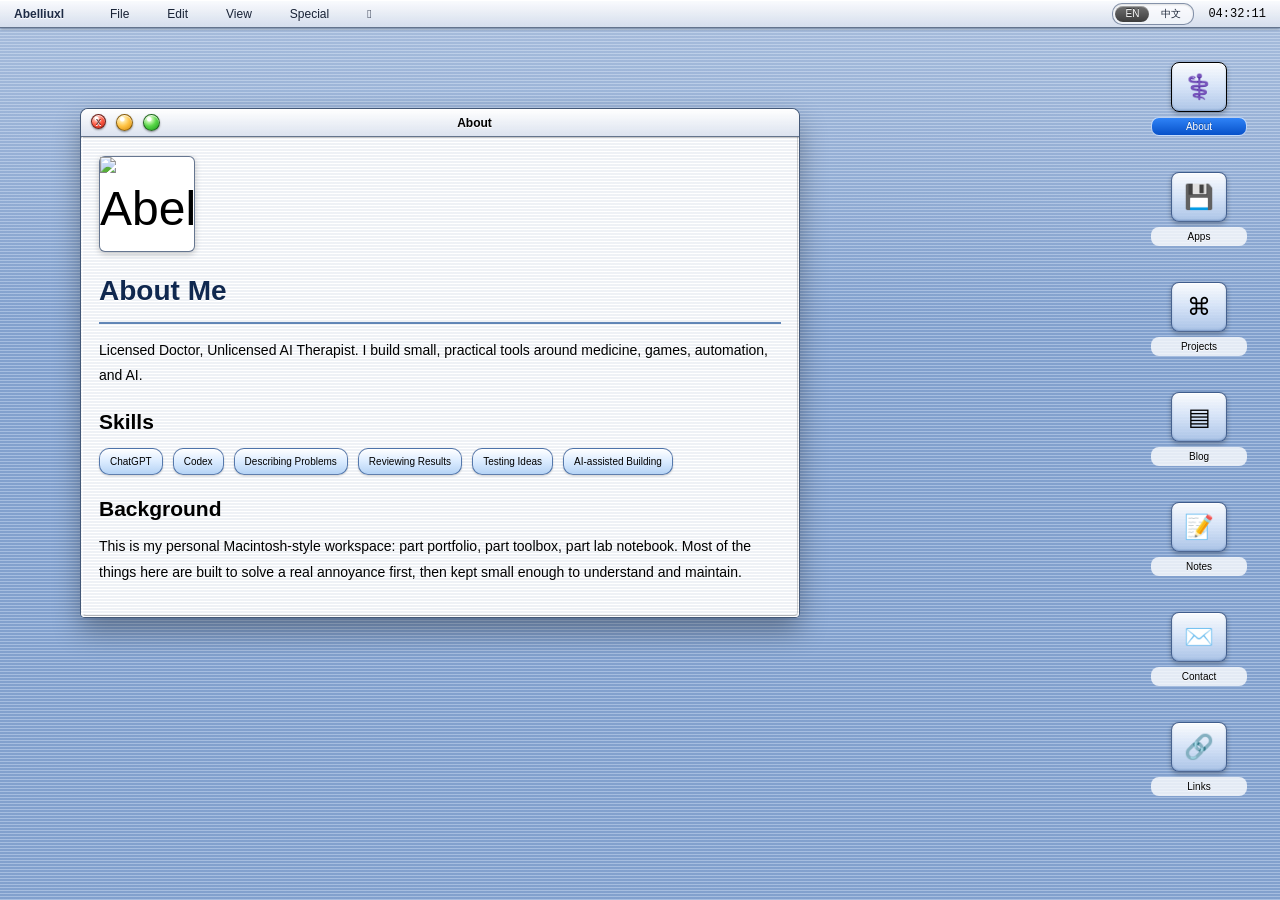
==== index.html @ 0c639200 "Scale mobile UI to ~1.2x to match desktop sizing - Add :root variable overrides in @media (max-width" ====
<!DOCTYPE html>
<html lang="en">
<head>
    <meta charset="UTF-8">
    <meta name="viewport" content="width=device-width, initial-scale=1.0">
    <title>Abelliuxl Macintosh</title>
    <link rel="icon" type="image/png" href="favicon.png">
    <link rel="apple-touch-icon" href="favicon.png">
    <style>
        /* ========================================
           1. CSS VARIABLES (Design Tokens)
           ======================================== */
        :root {
            /* Colors - Mac OS X 10.0 Cheetah Aqua */
            --color-black: #000000;
            --color-white: #ffffff;
            --color-gray-10: #f8f8f8;
            --color-gray-15: #eeeeee;
            --color-gray-25: #d9d9d9;
            --color-gray-35: #c8c8c8;
            --color-gray-50: #929292;
            --color-gray-75: #4f4f4f;
            --color-aqua-blue: #2f83f7;
            --color-aqua-blue-dark: #0751c9;
            --color-aqua-blue-light: #b9ddff;
            --color-aqua-graphite: #e9edf2;
            --color-aqua-window: #f7f7f7;
            --color-aqua-desktop: #8aa9d6;
            --color-link: #003fbd;

            /* Font Families */
            --font-family-system: "Lucida Grande", "Geneva", "Helvetica", Arial, sans-serif;
            --font-family-mono: "Monaco", "Courier New", monospace;

            /* Font Sizes */
            --font-size-xs: 9px;
            --font-size-sm: 10px;
            --font-size-md: 12px;
            --font-size-lg: 14px;
            --font-size-xl: 18px;
            --font-size-2xl: 24px;

            /* Line Heights */
            --line-height-tight: 1.2;
            --line-height-normal: 1.5;
            --line-height-relaxed: 1.8;

            /* Spacing (4px grid) */
            --spacing-0: 0px;
            --spacing-1: 4px;
            --spacing-2: 8px;
            --spacing-3: 12px;
            --spacing-4: 16px;
            --spacing-5: 20px;
            --spacing-6: 24px;
            --spacing-8: 32px;
            --spacing-10: 40px;
            --spacing-12: 48px;
            --spacing-16: 64px;

            /* Borders */
            --border-width-thick: 3px;
            --border-width-thin: 2px;
            --border-width-hairline: 1px;

            /* Shadows */
            --shadow-hard: 0 4px 12px rgba(0, 0, 0, 0.28);
            --shadow-hard-lg: 0 14px 28px rgba(0, 0, 0, 0.32);

            /* Component Sizes */
            --menubar-height: 24px;
            --window-border: 1px;
            --window-titlebar-height: 24px;
            --window-min-width: 280px;
            --window-max-width: 600px;
            --icon-size: 48px;
            --icon-label-width: 80px;
            --desktop-icon-slot-height: 82px;
            --desktop-icons-width: 128px;
            --button-border: 3px;
            --scrollbar-width: 16px;
        }

        /* ========================================
           2. RESET & BASE STYLES
           ======================================== */
        * {
            margin: 0;
            padding: 0;
            box-sizing: border-box;
        }

        html, body {
            width: 100%;
            height: 100%;
            overflow: hidden;
            font-family: var(--font-family-system);
            font-size: var(--font-size-md);
            line-height: var(--line-height-normal);
            background: var(--color-aqua-desktop);
            color: var(--color-black);
        }

        /* ========================================
           3. MENU BAR
           ======================================== */
        .menu-bar {
            position: fixed;
            top: 0;
            left: 0;
            right: 0;
            height: var(--menubar-height);
            background:
                linear-gradient(180deg, rgba(255, 255, 255, 0.96), rgba(218, 225, 238, 0.94));
            border-bottom: var(--border-width-hairline) solid rgba(42, 65, 98, 0.72);
            display: flex;
            align-items: center;
            padding: 0 var(--spacing-3);
            z-index: 1000;
            box-shadow:
                inset 0 1px 0 var(--color-white),
                0 1px 3px rgba(0, 0, 0, 0.28);
        }

        .menu-bar .logo {
            font-weight: bold;
            font-size: var(--font-size-sm);
            padding-right: var(--spacing-4);
            color: #1d2b45;
            text-shadow: 0 1px 0 var(--color-white);
        }

        .menu-bar .menu-items {
            display: flex;
            gap: var(--spacing-4);
            margin-left: var(--spacing-4);
        }

        .menu-bar .menu-item {
            font-size: var(--font-size-sm);
            cursor: pointer;
            position: relative;
            padding: 2px var(--spacing-2);
            border-radius: 10px;
            color: #182235;
        }

        .menu-bar .menu-item:hover {
            background: linear-gradient(180deg, var(--color-aqua-blue-light), var(--color-aqua-blue), var(--color-aqua-blue-dark));
            color: var(--color-white);
            text-shadow: 0 -1px 0 rgba(0, 0, 0, 0.35);
        }

        .menu-bar .menu-item:hover::after {
            content: attr(data-dropdown);
            position: absolute;
            top: 100%;
            left: 0;
            background: rgba(255, 255, 255, 0.96);
            border: var(--border-width-hairline) solid rgba(39, 72, 124, 0.85);
            padding: var(--spacing-2);
            min-width: 120px;
            box-shadow: var(--shadow-hard);
            border-radius: 0 0 8px 8px;
            z-index: 1001;
        }

        .menu-bar .clock {
            margin-left: var(--spacing-3);
            font-size: var(--font-size-sm);
            font-family: var(--font-family-mono);
        }

        .language-switcher {
            display: flex;
            align-items: center;
            gap: 2px;
            margin-left: auto;
            padding: 2px;
            border: var(--border-width-hairline) solid rgba(54, 76, 112, 0.6);
            border-radius: 10px;
            background: rgba(255, 255, 255, 0.58);
            box-shadow: inset 0 1px 2px rgba(0, 0, 0, 0.12);
        }

        .language-button {
            border: 0;
            border-radius: 8px;
            background: transparent;
            color: #182235;
            padding: 1px var(--spacing-2);
            font-family: var(--font-family-system);
            font-size: var(--font-size-xs);
            line-height: 14px;
            cursor: pointer;
        }

        .language-button.active {
            background: linear-gradient(180deg, #707070, #3d3d3d);
            color: var(--color-white);
            text-shadow: 0 -1px 0 rgba(0, 0, 0, 0.5);
            box-shadow: inset 0 1px 0 rgba(255, 255, 255, 0.35);
        }

        .mobile-language-button {
            display: none;
            width: 26px;
            height: 24px;
            margin-left: auto;
            border: var(--border-width-hairline) solid rgba(54, 76, 112, 0.6);
            border-radius: 11px;
            background: rgba(255, 255, 255, 0.72);
            color: #182235;
            font-family: var(--font-family-system);
            font-size: var(--font-size-lg);
            font-weight: bold;
            line-height: 19px;
            cursor: pointer;
            box-shadow:
                inset 0 1px 1px rgba(255, 255, 255, 0.88),
                0 1px 2px rgba(0, 0, 0, 0.18);
        }

        /* ========================================
           4. DESKTOP AREA
           ======================================== */
        .desktop {
            position: absolute;
            top: var(--menubar-height);
            left: 0;
            right: 0;
            bottom: 0;
            background:
                linear-gradient(180deg, rgba(255, 255, 255, 0.28), rgba(255, 255, 255, 0) 34%),
                var(--color-aqua-desktop);
            background-image:
                linear-gradient(180deg, rgba(255, 255, 255, 0.28), rgba(255, 255, 255, 0) 34%),
                repeating-linear-gradient(
                    0deg,
                    rgba(255,255,255,0.24),
                    rgba(255,255,255,0.24) 1px,
                    rgba(94, 122, 166, 0.18) 1px,
                    rgba(94, 122, 166, 0.18) 3px
                );
        }

        /* ========================================
           5. DESKTOP ICONS
           ======================================== */
        .desktop-icons {
            display: flex;
            flex-flow: column wrap-reverse;
            align-content: flex-start;
            justify-content: flex-start;
            gap: var(--spacing-3);
            padding: var(--spacing-5);
            position: absolute;
            inset: 0 0 0 50%;
            pointer-events: none;
        }

        .desktop-icon {
            display: flex;
            flex-direction: column;
            align-items: center;
            justify-content: flex-start;
            gap: var(--spacing-1);
            cursor: pointer;
            padding: var(--spacing-2);
            width: calc(var(--icon-label-width) + (var(--spacing-2) * 2));
            height: var(--desktop-icon-slot-height);
            flex: 0 0 var(--desktop-icon-slot-height);
            border: var(--border-width-hairline) solid transparent;
            border-radius: 8px;
            transition: background 0ms;
            pointer-events: auto;
        }

        .desktop-icon:hover {
            border-color: rgba(255, 255, 255, 0.72);
            background: rgba(255, 255, 255, 0.24);
        }

        .desktop-icon.selected {
            color: var(--color-white);
        }

        .desktop-icon .icon-img {
            width: var(--icon-size);
            height: var(--icon-size);
            border: var(--border-width-hairline) solid rgba(37, 67, 118, 0.8);
            background:
                linear-gradient(180deg, rgba(255,255,255,0.95), rgba(220,232,250,0.92) 48%, rgba(174,198,232,0.9));
            color: var(--color-black);
            display: flex;
            align-items: center;
            justify-content: center;
            font-size: 24px;
            image-rendering: pixelated;
            filter: none;
            border-radius: 8px;
            box-shadow:
                inset 0 1px 1px var(--color-white),
                inset 0 -1px 2px rgba(21, 65, 128, 0.35),
                0 2px 5px rgba(0, 0, 0, 0.28);
        }

        .desktop-icon.selected .icon-img {
            border-color: var(--color-black);
        }

        .desktop-icon .icon-label {
            font-size: var(--font-size-xs);
            text-align: center;
            width: var(--icon-label-width);
            overflow-wrap: anywhere;
            padding: 1px var(--spacing-1);
            color: var(--color-black);
            background: rgba(255, 255, 255, 0.78);
            border: var(--border-width-hairline) solid transparent;
            border-radius: 8px;
            text-shadow: 0 1px 0 rgba(255, 255, 255, 0.8);
        }

        .desktop-icon.selected .icon-label {
            color: var(--color-white);
            background: linear-gradient(180deg, var(--color-aqua-blue), var(--color-aqua-blue-dark));
            border-color: rgba(255, 255, 255, 0.72);
            text-shadow: 0 -1px 0 rgba(0, 0, 0, 0.32);
        }

        /* ========================================
           6. WINDOW
           ======================================== */
        .window {
            position: absolute;
            width: min(
                var(--window-max-width),
                calc(100vw - var(--desktop-icons-width) - (var(--spacing-6) * 2))
            );
            min-width: min(var(--window-min-width), calc(100vw - (var(--spacing-4) * 2)));
            max-width: var(--window-max-width);
            max-height: calc(100% - (var(--spacing-4) * 2));
            background: var(--color-aqua-window);
            border: var(--window-border) solid rgba(43, 66, 102, 0.88);
            box-shadow: var(--shadow-hard-lg);
            display: none;
            flex-direction: column;
            z-index: 100;
            padding: 0;
            border-radius: 8px 8px 5px 5px;
            overflow: hidden;
        }

        .window::before {
            content: '';
            position: absolute;
            inset: 1px;
            pointer-events: none;
            border-radius: 7px 7px 4px 4px;
            border-top: var(--border-width-hairline) solid rgba(255, 255, 255, 0.92);
            border-left: var(--border-width-hairline) solid rgba(255, 255, 255, 0.72);
            border-right: var(--border-width-hairline) solid rgba(0, 0, 0, 0.18);
            border-bottom: var(--border-width-hairline) solid rgba(0, 0, 0, 0.26);
        }

        .window.active {
            z-index: 200;
        }

        .window.open {
            display: flex;
            animation: windowOpen 200ms ease-out;
        }

        @keyframes windowOpen {
            from {
                opacity: 0;
                transform: scale(0.8);
            }
            to {
                opacity: 1;
                transform: scale(1);
            }
        }

        .article-launcher {
            position: fixed;
            top: 50%;
            left: 50%;
            width: min(360px, calc(100vw - 32px));
            background: var(--color-aqua-window);
            border: var(--window-border) solid rgba(43, 66, 102, 0.88);
            box-shadow: var(--shadow-hard-lg);
            border-radius: 8px 8px 5px 5px;
            overflow: hidden;
            z-index: 1000;
            opacity: 0;
            pointer-events: none;
            transform: translate(-50%, -46%) scale(0.92);
            transition: opacity 120ms ease-out, transform 180ms ease-out;
        }

        .article-launcher.active {
            opacity: 1;
            transform: translate(-50%, -50%) scale(1);
            pointer-events: auto;
        }

        .article-launcher .window-titlebar {
            cursor: default;
        }

        .article-launcher-body {
            padding: var(--spacing-4);
        }

        .article-launcher-title {
            font-size: var(--font-size-md);
            font-weight: bold;
            margin-bottom: var(--spacing-2);
        }

        .article-launcher-status {
            font-family: var(--font-family-mono);
            font-size: var(--font-size-xs);
            margin-bottom: var(--spacing-3);
        }

        .article-progress {
            height: 18px;
            border: var(--border-width-hairline) solid rgba(45, 74, 119, 0.75);
            border-radius: 9px;
            background:
                linear-gradient(180deg, #ffffff, #dce7f6);
            overflow: hidden;
        }

        .article-progress-fill {
            width: 0%;
            height: 100%;
            background:
                linear-gradient(180deg, #c8ecff 0%, #59a7ff 48%, #0a62d0 52%, #4aa0ff 100%);
            transition: width 760ms steps(18, end);
        }

        .article-launcher.active .article-progress-fill {
            width: 100%;
        }

        .window-titlebar {
            height: var(--window-titlebar-height);
            background:
                linear-gradient(180deg, rgba(255, 255, 255, 0.96), rgba(218, 225, 238, 0.94));
            color: var(--color-black);
            display: flex;
            align-items: center;
            justify-content: space-between;
            padding: 0 var(--spacing-2);
            cursor: move;
            user-select: none;
            border-bottom: var(--border-width-hairline) solid rgba(42, 65, 98, 0.72);
            position: relative;
            text-shadow: 0 1px 0 var(--color-white);
        }

        /* Ensure cursor consistency during drag */
        body.dragging {
            cursor: move !important;
        }

        body.dragging * {
            cursor: move !important;
        }

        .window-titlebar.inactive {
            background:
                linear-gradient(180deg, #f7f7f7, #d5d9df 48%, #b7bdc7 52%, #e2e5ea),
                repeating-linear-gradient(
                    0deg,
                    rgba(255,255,255,0.35),
                    rgba(255,255,255,0.35) 1px,
                    rgba(0,0,0,0.05) 1px,
                    rgba(0,0,0,0.05) 3px
                );
            color: var(--color-gray-75);
            text-shadow: 0 1px 0 var(--color-white);
        }

        .window-titlebar .title {
            font-size: var(--font-size-sm);
            font-weight: bold;
            flex: 1;
            text-align: center;
            background: transparent;
            border: 0;
            line-height: var(--window-titlebar-height);
            margin: 0 var(--spacing-2);
            padding: 0 var(--spacing-2);
        }

        .window-titlebar .controls {
            display: flex;
            gap: var(--spacing-2);
        }

        .window-close-btn {
            width: 13px;
            height: 13px;
            border: var(--border-width-hairline) solid rgba(102, 31, 27, 0.95);
            background:
                radial-gradient(circle at 35% 28%, #ffffff 0 12%, #ffad9f 20%, #ff5a43 48%, #bb1e12 100%);
            cursor: pointer;
            position: relative;
            border-radius: 50%;
            order: 0;
            box-shadow:
                inset 0 1px 1px rgba(255,255,255,0.85),
                0 1px 2px rgba(0,0,0,0.42);
        }

        .window-close-btn::after {
            content: 'x';
            position: absolute;
            top: 50%;
            left: 50%;
            transform: translate(-50%, -50%);
            width: auto;
            height: auto;
            border: 0;
            background: transparent;
            color: rgba(78, 15, 12, 0.72);
            font-family: Arial, sans-serif;
            font-size: 9px;
            line-height: 1;
            font-weight: bold;
        }

        .window-close-btn:hover {
            filter: brightness(1.08);
        }

        .window-titlebar .controls:first-child::before,
        .window-titlebar .controls:first-child::after {
            content: '';
            width: 13px;
            height: 13px;
            border-radius: 50%;
            box-shadow:
                inset 0 1px 1px rgba(255,255,255,0.85),
                0 1px 2px rgba(0,0,0,0.42);
        }

        .window-titlebar .controls:first-child::before {
            border: var(--border-width-hairline) solid rgba(123, 82, 6, 0.88);
            background:
                radial-gradient(circle at 35% 28%, #ffffff 0 12%, #ffe8a1 20%, #ffc446 48%, #d18505 100%);
            order: 1;
        }

        .window-titlebar .controls:first-child::after {
            border: var(--border-width-hairline) solid rgba(29, 92, 27, 0.88);
            background:
                radial-gradient(circle at 35% 28%, #ffffff 0 12%, #bff5aa 20%, #59d748 48%, #159616 100%);
            order: 2;
        }

        .window-content {
            padding: var(--spacing-4);
            overflow-y: auto;
            overflow-x: hidden;
            min-width: 0;
            max-height: calc(100vh - var(--menubar-height) - var(--window-titlebar-height) - 120px);
            background-color: var(--color-white);
            background-image:
                repeating-linear-gradient(
                    0deg,
                    rgba(255,255,255,0.92),
                    rgba(255,255,255,0.92) 1px,
                    rgba(232, 236, 242, 0.72) 1px,
                    rgba(232, 236, 242, 0.72) 3px
                );
            border-top: var(--border-width-hairline) solid rgba(0, 0, 0, 0.22);
        }

        /* Custom Scrollbar */
        .window-content::-webkit-scrollbar {
            width: var(--scrollbar-width);
            background: linear-gradient(90deg, #e7edf6, #f9fbff);
            border-left: var(--border-width-hairline) solid rgba(55, 82, 126, 0.45);
        }

        .window-content::-webkit-scrollbar-thumb {
            background:
                linear-gradient(90deg, #d7efff, #58a6ff 48%, #0b64d8 52%, #7cbdff);
            border: var(--border-width-hairline) solid rgba(19, 69, 143, 0.85);
            border-radius: 8px;
            box-shadow:
                inset 0 1px 1px rgba(255,255,255,0.86),
                inset 0 -1px 1px rgba(0,0,0,0.22);
        }

        .window-content::-webkit-scrollbar-thumb:hover {
            background: linear-gradient(90deg, #f7fbff, #ffffff);
        }

        /* ========================================
           7. CONTENT STYLES
           ======================================== */
        .content h1 {
            font-size: var(--font-size-2xl);
            margin-bottom: var(--spacing-3);
            border-bottom: var(--border-width-thin) solid rgba(41, 91, 157, 0.72);
            padding-bottom: var(--spacing-2);
            color: #10284f;
            text-shadow: 0 1px 0 var(--color-white);
        }

        .content h2 {
            font-size: var(--font-size-xl);
            margin: var(--spacing-4) 0 var(--spacing-2);
        }

        .content h3 {
            font-size: var(--font-size-lg);
            margin: var(--spacing-3) 0 var(--spacing-2);
        }

        .content p {
            margin-bottom: var(--spacing-3);
            line-height: var(--line-height-relaxed);
            overflow-wrap: anywhere;
        }

        .content ul, .content ol {
            margin-left: var(--spacing-6);
            margin-bottom: var(--spacing-3);
        }

        .content li {
            margin-bottom: var(--spacing-2);
        }

        .content a {
            color: var(--color-link);
            text-decoration: underline;
        }

        .content a:hover {
            background: var(--color-aqua-blue-dark);
            color: var(--color-white);
        }

        .content .avatar {
            width: 96px;
            height: 96px;
            border: var(--border-width-hairline) solid rgba(43, 66, 102, 0.72);
            background: var(--color-white);
            display: flex;
            align-items: center;
            justify-content: center;
            font-size: 48px;
            margin-bottom: var(--spacing-4);
            filter: none;
            border-radius: 6px;
            box-shadow:
                inset 0 1px 1px var(--color-white),
                0 2px 6px rgba(0, 0, 0, 0.22);
        }

        .content .avatar img {
            width: 100%;
            height: 100%;
            display: block;
            object-fit: cover;
        }

        .content .skill-tag {
            display: inline-block;
            border: var(--border-width-hairline) solid rgba(36, 78, 142, 0.72);
            padding: var(--spacing-1) var(--spacing-2);
            margin: var(--spacing-1);
            font-size: var(--font-size-xs);
            background:
                linear-gradient(180deg, #ffffff, #dcecff 48%, #b5d3f5);
            border-radius: 10px;
            box-shadow:
                inset 0 1px 1px var(--color-white),
                0 1px 2px rgba(0, 0, 0, 0.18);
        }

        .content .skill-list {
            display: flex;
            flex-wrap: wrap;
            gap: var(--spacing-2);
        }

        .content .skill-list .skill-tag {
            margin: 0;
        }

        .content .project-item,
        .content .writing-item,
        .content .blog-item,
        .content .note-item,
        .content .link-item {
            border: var(--border-width-hairline) solid rgba(65, 91, 130, 0.34);
            padding: var(--spacing-3);
            margin-bottom: var(--spacing-3);
            background: rgba(255, 255, 255, 0.72);
            border-radius: 8px;
            box-shadow:
                inset 0 1px 0 var(--color-white),
                0 1px 3px rgba(0, 0, 0, 0.12);
        }

        .content .project-item h3,
        .content .writing-item h3,
        .content .blog-item h3,
        .content .note-item h3 {
            margin-top: 0;
        }

        .content .project-title {
            display: inline-flex;
            align-items: center;
            gap: var(--spacing-2);
            max-width: 100%;
            min-width: 0;
        }

        .content .project-title > span:last-child {
            min-width: 0;
            overflow-wrap: anywhere;
        }

        .content .project-icon {
            width: 38px;
            height: 38px;
            flex: 0 0 38px;
            display: inline-flex;
            align-items: center;
            justify-content: center;
            overflow: hidden;
            border: var(--border-width-hairline) solid rgba(65, 91, 130, 0.34);
            border-radius: 7px;
            background: rgba(255, 255, 255, 0.88);
            box-shadow:
                inset 0 1px 0 var(--color-white),
                0 1px 2px rgba(0, 0, 0, 0.14);
        }

        .content .project-icon-image {
            width: 100%;
            height: 100%;
            display: block;
            object-fit: contain;
        }

        .content .project-icon-fallback {
            font-size: var(--font-size-lg);
            line-height: 1;
        }

        .content .blog-tags {
            display: flex;
            flex-wrap: wrap;
            gap: var(--spacing-1);
            margin: var(--spacing-2) 0;
        }

        .content .blog-tag {
            border: var(--border-width-hairline) solid rgba(36, 78, 142, 0.72);
            padding: 0 var(--spacing-1);
            font-family: var(--font-family-mono);
            font-size: var(--font-size-xs);
            background: #e7f1ff;
            border-radius: 7px;
        }

        .content .item-title-link {
            color: inherit;
            text-decoration: none;
        }

        .content .item-title-link:hover {
            background: transparent;
            color: var(--color-link);
            text-decoration: underline;
        }

        .content .x-actions {
            display: flex;
            flex-wrap: wrap;
            gap: var(--spacing-2);
            margin-top: var(--spacing-3);
        }

        .content .x-action {
            display: inline-block;
            border: var(--border-width-hairline) solid rgba(0, 66, 155, 0.88);
            background:
                linear-gradient(180deg, #ffffff 0%, #cdeaff 18%, #61afff 48%, #0a63d7 52%, #5eb0ff 100%);
            color: var(--color-white);
            padding: var(--spacing-1) var(--spacing-3);
            border-radius: 14px;
            font-family: var(--font-family-system);
            font-size: var(--font-size-xs);
            text-decoration: none;
            text-shadow: 0 -1px 0 rgba(0, 0, 0, 0.34);
            box-shadow:
                inset 0 1px 1px rgba(255,255,255,0.88),
                0 1px 3px rgba(0,0,0,0.24);
        }

        .content .x-action:hover {
            filter: brightness(1.08);
            color: var(--color-white);
            background:
                linear-gradient(180deg, #ffffff 0%, #cdeaff 18%, #61afff 48%, #0a63d7 52%, #5eb0ff 100%);
        }

        .content .note-meta {
            display: flex;
            flex-wrap: wrap;
            gap: var(--spacing-2);
            align-items: center;
            margin-bottom: var(--spacing-2);
            font-size: var(--font-size-xs);
            color: var(--color-gray-75);
        }

        .content .note-author {
            color: #10284f;
            font-weight: bold;
        }

        .content .note-text {
            white-space: pre-wrap;
        }

        .content .note-count {
            margin-left: auto;
            font-family: var(--font-family-mono);
            font-size: var(--font-size-xs);
            color: var(--color-gray-75);
        }

        .content .date {
            font-size: var(--font-size-xs);
            font-family: var(--font-family-mono);
            color: var(--color-gray-75);
        }

        .content .contact-item {
            display: flex;
            align-items: center;
            gap: var(--spacing-2);
            margin-bottom: var(--spacing-3);
            padding: var(--spacing-2);
            border: var(--border-width-hairline) solid rgba(65, 91, 130, 0.34);
            background: rgba(255, 255, 255, 0.72);
            filter: none;
            border-radius: 8px;
        }

        .content .contact-item a {
            min-width: 0;
            overflow-wrap: anywhere;
        }

        .content .contact-item:hover {
            background: rgba(230, 242, 255, 0.82);
        }

        .content input,
        .content textarea {
            width: 100%;
            border: var(--border-width-hairline) solid rgba(54, 76, 112, 0.72);
            padding: var(--spacing-2);
            font-family: var(--font-family-system);
            font-size: var(--font-size-md);
            margin-bottom: var(--spacing-2);
            background: var(--color-white);
            box-shadow:
                inset 0 1px 3px rgba(0, 0, 0, 0.22),
                0 1px 0 var(--color-white);
            border-radius: 5px;
        }

        .content input:focus,
        .content textarea:focus {
            outline: none;
            background: #eaf4ff;
            color: var(--color-black);
            border-color: var(--color-aqua-blue-dark);
        }

        /* ========================================
           8. BUTTON
           ======================================== */
        .btn {
            display: inline-block;
            border: var(--border-width-hairline) solid rgba(0, 66, 155, 0.88);
            background:
                linear-gradient(180deg, #ffffff 0%, #cdeaff 18%, #61afff 48%, #0a63d7 52%, #5eb0ff 100%);
            color: var(--color-white);
            padding: var(--spacing-2) var(--spacing-4);
            font-size: var(--font-size-md);
            font-family: var(--font-family-system);
            cursor: pointer;
            text-align: center;
            transition: all 0ms;
            border-radius: 14px;
            text-shadow: 0 -1px 0 rgba(0, 0, 0, 0.34);
            box-shadow:
                inset 0 1px 1px rgba(255,255,255,0.88),
                inset 0 -1px 1px rgba(0,0,0,0.22),
                0 1px 3px rgba(0,0,0,0.28);
        }

        .btn:hover {
            filter: brightness(1.08);
            color: var(--color-white);
        }

        .btn:active {
            background: linear-gradient(180deg, #0a63d7, #58a8ff);
            color: var(--color-white);
            transform: translate(1px, 1px);
            box-shadow: none;
        }

        /* ========================================
           9. MOBILE NAVIGATION
           ======================================== */
        .mobile-nav {
            display: none;
            position: fixed;
            bottom: 0;
            left: 0;
            right: 0;
            background:
                linear-gradient(180deg, rgba(255,255,255,0.92), rgba(205, 217, 232, 0.96));
            border-top: var(--border-width-hairline) solid rgba(43, 66, 102, 0.72);
            z-index: 999;
            box-shadow: inset 0 1px 0 var(--color-white);
        }

        .mobile-nav .nav-items {
            display: flex;
            overflow-x: auto;
            scrollbar-width: none;
        }

        .mobile-nav .nav-items::-webkit-scrollbar {
            display: none;
        }

        .mobile-nav .nav-item {
            flex: 0 0 auto;
            padding: var(--spacing-2) var(--spacing-3);
            border-right: var(--border-width-hairline) solid rgba(43, 66, 102, 0.35);
            cursor: pointer;
            font-size: var(--font-size-xs);
            text-align: center;
            min-width: 72px;
        }

        .mobile-nav .nav-item.active {
            background: linear-gradient(180deg, var(--color-aqua-blue-light), var(--color-aqua-blue), var(--color-aqua-blue-dark));
            color: var(--color-white);
            text-shadow: 0 -1px 0 rgba(0, 0, 0, 0.34);
        }

        .mobile-nav .nav-item:hover {
            background: rgba(255, 255, 255, 0.65);
        }

        .mobile-nav .nav-item.active:hover {
            background: linear-gradient(180deg, var(--color-aqua-blue), var(--color-aqua-blue-dark));
        }

        /* ========================================
           10. MOBILE CONTENT AREA
           ======================================== */
        .mobile-content {
            display: none;
            position: absolute;
            top: var(--menubar-height);
            left: 0;
            right: 0;
            bottom: 58px;
            overflow-y: auto;
            padding: var(--spacing-4);
            background: var(--color-aqua-desktop);
            background-image:
                linear-gradient(180deg, rgba(255,255,255,0.28), rgba(255,255,255,0) 34%),
                repeating-linear-gradient(
                    0deg,
                    rgba(255,255,255,0.24),
                    rgba(255,255,255,0.24) 1px,
                    rgba(94, 122, 166, 0.18) 1px,
                    rgba(94, 122, 166, 0.18) 3px
                );
        }

        .mobile-content section {
            display: none;
        }

        .mobile-content section.active {
            display: block;
            animation: fadeIn 150ms ease-in-out;
        }

        @keyframes fadeIn {
            from { opacity: 0; }
            to { opacity: 1; }
        }

        /* ========================================
           11. RESPONSIVE DESIGN
           ======================================== */

        /* Mobile First Styles */
        @media (max-width: 767px) {
            :root {
                --font-size-xs: 11px;
                --font-size-sm: 12px;
                --font-size-md: 14px;
                --font-size-lg: 17px;
                --font-size-xl: 22px;
                --font-size-2xl: 29px;

                --spacing-1: 5px;
                --spacing-2: 10px;
                --spacing-3: 14px;
                --spacing-4: 19px;
                --spacing-5: 24px;
                --spacing-6: 29px;
                --spacing-8: 38px;
                --spacing-10: 48px;
                --spacing-12: 58px;
                --spacing-16: 77px;

                --menubar-height: 29px;
                --window-titlebar-height: 29px;
                --window-min-width: 336px;
                --window-max-width: 720px;
                --icon-size: 58px;
                --icon-label-width: 96px;
                --desktop-icon-slot-height: 98px;
                --desktop-icons-width: 154px;
                --scrollbar-width: 19px;
            }

            .desktop-icons {
                display: none;
            }

            .window {
                display: none !important;
            }

            .mobile-nav {
                display: block;
            }

            .mobile-content {
                display: block;
                overflow-x: hidden;
            }

            .menu-bar .logo {
                font-size: var(--font-size-xs);
            }

            .menu-bar .menu-items {
                display: none;
            }

            .language-switcher {
                display: none;
            }

            .mobile-language-button {
                display: block;
            }

            .mobile-content .content,
            .mobile-content .content p {
                min-width: 0;
                max-width: 100%;
                overflow-wrap: anywhere;
            }
        }

        /* Desktop Styles */
        @media (min-width: 768px) {
            :root {
                --font-size-xs: 10px;
                --font-size-sm: 12px;
                --font-size-md: 14px;
                --font-size-lg: 16px;
                --font-size-xl: 21px;
                --font-size-2xl: 28px;

                --spacing-1: 5px;
                --spacing-2: 10px;
                --spacing-3: 14px;
                --spacing-4: 18px;
                --spacing-5: 23px;
                --spacing-6: 28px;
                --spacing-8: 36px;
                --spacing-10: 46px;
                --spacing-12: 55px;
                --spacing-16: 74px;

                --menubar-height: 28px;
                --window-titlebar-height: 28px;
                --window-min-width: 340px;
                --window-max-width: 720px;
                --icon-size: 56px;
                --icon-label-width: 96px;
                --desktop-icon-slot-height: 96px;
                --desktop-icons-width: 148px;
                --scrollbar-width: 18px;
            }

            .mobile-nav {
                display: none;
            }

            .mobile-content {
                display: none;
            }

            .desktop-icons {
                display: flex;
            }

            .window {
                display: none;
            }

            .window.open {
                display: flex;
            }

            .window-close-btn,
            .window-titlebar .controls:first-child::before,
            .window-titlebar .controls:first-child::after {
                width: 15px;
                height: 15px;
            }

            .window-close-btn::after {
                font-size: 10px;
            }
        }

        /* ========================================
           12. UTILITY CLASSES
           ======================================== */
        .text-center { text-align: center; }
        .text-mono { font-family: var(--font-family-mono); }
        .mb-2 { margin-bottom: var(--spacing-2); }
        .mb-4 { margin-bottom: var(--spacing-4); }
        .mt-4 { margin-top: var(--spacing-4); }

        .divider {
            border-top: var(--border-width-hairline) solid rgba(41, 91, 157, 0.72);
            margin: var(--spacing-4) 0;
        }

        /* Pixel Art Icon Placeholders */
        .pixel-icon {
            width: 32px;
            height: 32px;
            display: inline-block;
            vertical-align: middle;
        }

        .pixel-icon::before {
            content: '█';
            font-size: 28px;
        }
    </style>
</head>
<body>
    <!-- Menu Bar -->
    <div class="menu-bar">
        <div class="logo">My Macintosh</div>
        <div class="menu-items">
            <div class="menu-item" data-dropdown="">File</div>
            <div class="menu-item" data-dropdown="">Edit</div>
            <div class="menu-item" data-dropdown="">View</div>
            <div class="menu-item" data-dropdown="">Special</div>
            <div class="menu-item" data-dropdown=""></div>
        </div>
        <div class="language-switcher" role="group" aria-label="Language">
            <button class="language-button active" type="button" data-language="en" onclick="setLanguage('en')">EN</button>
            <button class="language-button" type="button" data-language="zh" onclick="setLanguage('zh')">中文</button>
        </div>
        <button class="mobile-language-button" type="button" onclick="toggleLanguage()" aria-label="切换到中文" title="切换到中文">⋮</button>
        <div class="clock" id="clock">00:00:00</div>
    </div>

    <!-- Desktop Area -->
    <div class="desktop" id="desktop">
        <!-- Desktop Icons -->
        <div class="desktop-icons">
            <div class="desktop-icon" data-window="about-window" onclick="toggleWindow('about-window')">
                <div class="icon-img">⚕️</div>
                <div class="icon-label">About</div>
            </div>
            <div class="desktop-icon" data-window="projects-window" onclick="toggleWindow('projects-window')">
                <div class="icon-img">💾</div>
                <div class="icon-label">Apps</div>
            </div>
            <div class="desktop-icon" data-window="writing-window" onclick="toggleWindow('writing-window')">
                <div class="icon-img">⌘</div>
                <div class="icon-label">Projects</div>
            </div>
            <div class="desktop-icon" data-window="blog-window" onclick="toggleWindow('blog-window')">
                <div class="icon-img">▤</div>
                <div class="icon-label">Blog</div>
            </div>
            <div class="desktop-icon" data-window="notes-window" onclick="toggleWindow('notes-window')">
                <div class="icon-img">📝</div>
                <div class="icon-label">Notes</div>
            </div>
            <div class="desktop-icon" data-window="contact-window" onclick="toggleWindow('contact-window')">
                <div class="icon-img">✉️</div>
                <div class="icon-label">Contact</div>
            </div>
            <div class="desktop-icon" data-window="links-window" onclick="toggleWindow('links-window')">
                <div class="icon-img">🔗</div>
                <div class="icon-label">Links</div>
            </div>
        </div>

        <!-- About Window -->
        <div class="window" id="about-window" style="top: 80px; left: 80px;">
            <div class="window-titlebar">
                <div class="controls">
                    <div class="window-close-btn" onclick="closeWindow('about-window')"></div>
                </div>
                <div class="title">About</div>
                <div class="controls"></div>
            </div>
            <div class="window-content">
                <div class="content">
                    <div class="avatar">👤</div>
                    <h1>About Me</h1>
                    <p>Welcome to my digital workspace! I'm a passionate developer who loves creating elegant solutions to complex problems.</p>
                    <h2>Skills</h2>
                    <div>
                        <span class="skill-tag">JavaScript</span>
                        <span class="skill-tag">Python</span>
                        <span class="skill-tag">React</span>
                        <span class="skill-tag">Node.js</span>
                        <span class="skill-tag">CSS</span>
                        <span class="skill-tag">Git</span>
                    </div>
                    <h2 class="mt-4">Background</h2>
                    <p>I've been building software for over 5 years, focusing on web development and creating memorable user experiences. This portfolio is inspired by the classic Macintosh interface from 1984.</p>
                </div>
            </div>
        </div>

        <!-- Projects Window -->
        <div class="window" id="projects-window" style="top: 120px; left: 150px;">
            <div class="window-titlebar">
                <div class="controls">
                    <div class="window-close-btn" onclick="closeWindow('projects-window')"></div>
                </div>
                <div class="title">Apps</div>
                <div class="controls"></div>
            </div>
            <div class="window-content">
                <div class="content">
                    <h1>Apps</h1>
                    <div class="project-item">
                        <h3>🎨 Retro UI Kit</h3>
                        <p>A collection of retro-styled UI components inspired by 1980s interface design.</p>
                        <span class="date">2024</span>
                    </div>
                    <div class="project-item">
                        <h3>⚡ Task Manager</h3>
                        <p>A minimalist task management application with keyboard-driven navigation.</p>
                        <span class="date">2024</span>
                    </div>
                    <div class="project-item">
                        <h3>📊 Data Visualizer</h3>
                        <p>Interactive charts and graphs for exploring complex datasets.</p>
                        <span class="date">2023</span>
                    </div>
                </div>
            </div>
        </div>

        <!-- Writing Window -->
        <div class="window" id="writing-window" style="top: 160px; left: 220px;">
            <div class="window-titlebar">
                <div class="controls">
                    <div class="window-close-btn" onclick="closeWindow('writing-window')"></div>
                </div>
                <div class="title">Projects</div>
                <div class="controls"></div>
            </div>
            <div class="window-content">
                <div class="content">
                    <h1>Projects</h1>
                    <div class="writing-item">
                        <h3>The Beauty of Constraints</h3>
                        <p class="date">December 2024</p>
                        <p>How working within limitations can spark creativity and lead to innovative solutions.</p>
                        <a href="#">Read more →</a>
                    </div>
                    <div class="writing-item">
                        <h3>Why I Love Retro Computing</h3>
                        <p class="date">November 2024</p>
                        <p>Exploring the lessons we can learn from early computer interfaces and design principles.</p>
                        <a href="#">Read more →</a>
                    </div>
                    <div class="writing-item">
                        <h3>Building for the Long Term</h3>
                        <p class="date">October 2024</p>
                        <p>Thoughts on creating sustainable software that stands the test of time.</p>
                        <a href="#">Read more →</a>
                    </div>
                </div>
            </div>
        </div>

        <!-- Blog Window -->
        <div class="window" id="blog-window" style="top: 180px; left: 250px;">
            <div class="window-titlebar">
                <div class="controls">
                    <div class="window-close-btn" onclick="closeWindow('blog-window')"></div>
                </div>
                <div class="title">Blog</div>
                <div class="controls"></div>
            </div>
            <div class="window-content">
                <div class="content">
                    <h1>Blog</h1>
                    <div class="blog-item">
                        <h3><a class="item-title-link" data-blog-link href="/blog/sideclick-cgevent-control-arrow.html">When Ctrl+Arrow Would Not Switch Spaces</a></h3>
                        <p class="date">2026-05-07</p>
                        <p>A debugging note on SideClick, CGEvent, Hammerspoon, and macOS Mission Control.</p>
                    </div>
                </div>
            </div>
        </div>

        <!-- Notes Window -->
        <div class="window" id="notes-window" style="top: 200px; left: 290px;">
            <div class="window-titlebar">
                <div class="controls">
                    <div class="window-close-btn" onclick="closeWindow('notes-window')"></div>
                </div>
                <div class="title">Notes</div>
                <div class="controls"></div>
            </div>
            <div class="window-content">
                <div class="content">
                    <h1>Notes</h1>
                    <div class="note-item">
                        <h3>💡 Current Focus</h3>
                        <p>Working on improving accessibility in web applications. Every user deserves a great experience.</p>
                    </div>
                    <div class="note-item">
                        <h3>📚 Reading List</h3>
                        <ul>
                            <li>The Design of Everyday Things</li>
                            <li>Don't Make Me Think</li>
                            <li>Clean Code</li>
                        </ul>
                    </div>
                    <div class="note-item">
                        <h3>🎯 Goals</h3>
                        <ul>
                            <li>Contribute to open source</li>
                            <li>Learn a new programming language</li>
                            <li>Build something fun every month</li>
                        </ul>
                    </div>
                </div>
            </div>
        </div>

        <!-- Contact Window -->
        <div class="window" id="contact-window" style="top: 240px; left: 360px;">
            <div class="window-titlebar">
                <div class="controls">
                    <div class="window-close-btn" onclick="closeWindow('contact-window')"></div>
                </div>
                <div class="title">Contact</div>
                <div class="controls"></div>
            </div>
            <div class="window-content">
                <div class="content">
                    <h1>Contact</h1>
                    <p>Feel free to reach out! I'm always happy to connect.</p>
                    <div class="contact-item">
                        <span>📧</span>
                        <a href="mailto:hello@example.com">hello@example.com</a>
                    </div>
                    <div class="contact-item">
                        <span>🐦</span>
                        <a href="#">Twitter</a>
                    </div>
                    <div class="contact-item">
                        <span>💼</span>
                        <a href="#">LinkedIn</a>
                    </div>
                    <div class="contact-item">
                        <span>🐙</span>
                        <a href="#">GitHub</a>
                    </div>
                    <div class="divider"></div>
                    <h2>Send a Message</h2>
                    <form onsubmit="handleSubmit(event)">
                        <input type="text" placeholder="Your Name" required>
                        <input type="email" placeholder="Your Email" required>
                        <textarea rows="5" placeholder="Your Message" required></textarea>
                        <button type="submit" class="btn">Send Message</button>
                    </form>
                </div>
            </div>
        </div>

        <!-- Links Window -->
        <div class="window" id="links-window" style="top: 280px; left: 430px;">
            <div class="window-titlebar">
                <div class="controls">
                    <div class="window-close-btn" onclick="closeWindow('links-window')"></div>
                </div>
                <div class="title">Links</div>
                <div class="controls"></div>
            </div>
            <div class="window-content">
                <div class="content">
                    <h1>Links</h1>
                    <div class="link-item">
                        <h3>🌟 Friends & Colleagues</h3>
                        <ul>
                            <li><a href="#">Jane's Portfolio</a></li>
                            <li><a href="#">Bob's Blog</a></li>
                            <li><a href="#">Alice's Projects</a></li>
                        </ul>
                    </div>
                    <div class="link-item">
                        <h3>🔧 Resources</h3>
                        <ul>
                            <li><a href="#">MDN Web Docs</a></li>
                            <li><a href="#">CSS-Tricks</a></li>
                            <li><a href="#">Smashing Magazine</a></li>
                        </ul>
                    </div>
                    <div class="link-item">
                        <h3>🎮 Fun Stuff</h3>
                        <ul>
                            <li><a href="#">Internet Archive</a></li>
                            <li><a href="#">Retro Games Online</a></li>
                            <li><a href="#">Pixel Art Tutorials</a></li>
                        </ul>
                    </div>
                </div>
            </div>
        </div>
    </div>

    <!-- Mobile Navigation -->
    <div class="mobile-nav">
        <div class="nav-items">
            <div class="nav-item active" data-section="about" onclick="showSection('about')">
                About
            </div>
            <div class="nav-item" data-section="projects" onclick="showSection('projects')">
                Apps
            </div>
            <div class="nav-item" data-section="writing" onclick="showSection('writing')">
                Projects
            </div>
            <div class="nav-item" data-section="blog" onclick="showSection('blog')">
                Blog
            </div>
            <div class="nav-item" data-section="notes" onclick="showSection('notes')">
                Notes
            </div>
            <div class="nav-item" data-section="contact" onclick="showSection('contact')">
                Contact
            </div>
            <div class="nav-item" data-section="links" onclick="showSection('links')">
                Links
            </div>
        </div>
    </div>

    <!-- Mobile Content Area -->
    <div class="mobile-content">
        <section id="about" class="active">
            <div class="content">
                <div class="avatar">👤</div>
                <h1>About Me</h1>
                <p>Welcome to my digital workspace! I'm a passionate developer who loves creating elegant solutions to complex problems.</p>
                <h2>Skills</h2>
                <div>
                    <span class="skill-tag">JavaScript</span>
                    <span class="skill-tag">Python</span>
                    <span class="skill-tag">React</span>
                    <span class="skill-tag">Node.js</span>
                    <span class="skill-tag">CSS</span>
                    <span class="skill-tag">Git</span>
                </div>
                <h2 class="mt-4">Background</h2>
                <p>I've been building software for over 5 years, focusing on web development and creating memorable user experiences. This portfolio is inspired by the classic Macintosh interface from 1984.</p>
            </div>
        </section>

        <section id="projects">
            <div class="content">
                <h1>Projects</h1>
                <div class="project-item">
                    <h3>🎨 Retro UI Kit</h3>
                    <p>A collection of retro-styled UI components inspired by 1980s interface design.</p>
                    <span class="date">2024</span>
                </div>
                <div class="project-item">
                    <h3>⚡ Task Manager</h3>
                    <p>A minimalist task management application with keyboard-driven navigation.</p>
                    <span class="date">2024</span>
                </div>
                <div class="project-item">
                    <h3>📊 Data Visualizer</h3>
                    <p>Interactive charts and graphs for exploring complex datasets.</p>
                    <span class="date">2023</span>
                </div>
            </div>
        </section>

        <section id="writing">
            <div class="content">
                <h1>Writing</h1>
                <div class="writing-item">
                    <h3>The Beauty of Constraints</h3>
                    <p class="date">December 2024</p>
                    <p>How working within limitations can spark creativity and lead to innovative solutions.</p>
                    <a href="#">Read more →</a>
                </div>
                <div class="writing-item">
                    <h3>Why I Love Retro Computing</h3>
                    <p class="date">November 2024</p>
                    <p>Exploring the lessons we can learn from early computer interfaces and design principles.</p>
                    <a href="#">Read more →</a>
                </div>
                <div class="writing-item">
                    <h3>Building for the Long Term</h3>
                    <p class="date">October 2024</p>
                    <p>Thoughts on creating sustainable software that stands the test of time.</p>
                    <a href="#">Read more →</a>
                </div>
            </div>
        </section>

        <section id="blog">
            <div class="content">
                <h1>Blog</h1>
                <div class="blog-item">
                    <h3><a class="item-title-link" data-blog-link href="/blog/sideclick-cgevent-control-arrow.html">When Ctrl+Arrow Would Not Switch Spaces</a></h3>
                    <p class="date">2026-05-07</p>
                    <p>A debugging note on SideClick, CGEvent, Hammerspoon, and macOS Mission Control.</p>
                </div>
            </div>
        </section>

        <section id="notes">
            <div class="content">
                <h1>Notes</h1>
                <div class="note-item">
                    <h3>💡 Current Focus</h3>
                    <p>Working on improving accessibility in web applications. Every user deserves a great experience.</p>
                </div>
                <div class="note-item">
                    <h3>📚 Reading List</h3>
                    <ul>
                        <li>The Design of Everyday Things</li>
                        <li>Don't Make Me Think</li>
                        <li>Clean Code</li>
                    </ul>
                </div>
                <div class="note-item">
                    <h3>🎯 Goals</h3>
                    <ul>
                        <li>Contribute to open source</li>
                        <li>Learn a new programming language</li>
                        <li>Build something fun every month</li>
                    </ul>
                </div>
            </div>
        </section>

        <section id="contact">
            <div class="content">
                <h1>Contact</h1>
                <p>Feel free to reach out! I'm always happy to connect.</p>
                <div class="contact-item">
                    <span>📧</span>
                    <a href="mailto:hello@example.com">hello@example.com</a>
                </div>
                <div class="contact-item">
                    <span>🐦</span>
                    <a href="#">Twitter</a>
                </div>
                <div class="contact-item">
                    <span>💼</span>
                    <a href="#">LinkedIn</a>
                </div>
                <div class="contact-item">
                    <span>🐙</span>
                    <a href="#">GitHub</a>
                </div>
                <div class="divider"></div>
                <h2>Send a Message</h2>
                <form onsubmit="handleSubmit(event)">
                    <input type="text" placeholder="Your Name" required>
                    <input type="email" placeholder="Your Email" required>
                    <textarea rows="5" placeholder="Your Message" required></textarea>
                    <button type="submit" class="btn">Send Message</button>
                </form>
            </div>
        </section>

        <section id="links">
            <div class="content">
                <h1>Links</h1>
                <div class="link-item">
                    <h3>🌟 Friends & Colleagues</h3>
                    <ul>
                        <li><a href="#">Jane's Portfolio</a></li>
                        <li><a href="#">Bob's Blog</a></li>
                        <li><a href="#">Alice's Projects</a></li>
                    </ul>
                </div>
                <div class="link-item">
                    <h3>🔧 Resources</h3>
                    <ul>
                        <li><a href="#">MDN Web Docs</a></li>
                        <li><a href="#">CSS-Tricks</a></li>
                        <li><a href="#">Smashing Magazine</a></li>
                    </ul>
                </div>
                <div class="link-item">
                    <h3>🎮 Fun Stuff</h3>
                    <ul>
                        <li><a href="#">Internet Archive</a></li>
                        <li><a href="#">Retro Games Online</a></li>
                        <li><a href="#">Pixel Art Tutorials</a></li>
                    </ul>
                </div>
            </div>
        </section>
    </div>

    <div class="article-launcher" id="article-launcher" aria-hidden="true">
        <div class="window-titlebar">
            <div class="controls"></div>
            <div class="title">Opening Article</div>
            <div class="controls"></div>
        </div>
        <div class="article-launcher-body">
            <div class="article-launcher-title">Blog Article</div>
            <div class="article-launcher-status">Preparing document...</div>
            <div class="article-progress" aria-hidden="true">
                <div class="article-progress-fill"></div>
            </div>
        </div>
    </div>

    <script>
        // ========================================
        // CONFIG LOADING
        // ========================================
        let config = null;
        const CONFIG_VERSION = '20260609-1415';
        let articleLaunchTimer = null;
        const requestedLanguage = new URLSearchParams(window.location.search).get('lang');
        let currentLanguage = requestedLanguage === 'zh' ||
            (requestedLanguage !== 'en' && localStorage.getItem('homepage-language') === 'zh') ? 'zh' : 'en';

        async function loadConfig() {
            try {
                const response = await fetch(`config.json?v=${CONFIG_VERSION}`, { cache: 'no-store' });
                if (!response.ok) {
                    throw new Error(`HTTP error! status: ${response.status}`);
                }
                config = await response.json();
                console.log('Config loaded successfully:', config);
                initializeUI();
            } catch (error) {
                console.error('Failed to load config:', error);

                // Show error message on desktop
                const desktop = document.getElementById('desktop');
                const errorMsg = document.createElement('div');
                errorMsg.style.cssText = 'position: absolute; top: 50%; left: 50%; transform: translate(-50%, -50%); text-align: center; padding: 20px;';
                errorMsg.innerHTML = `
                    <h2>⚠️ Configuration Error</h2>
                    <p>Could not load config.json</p>
                    <p style="font-size: 11px; margin-top: 10px;">Please open this page through a web server (http://localhost:8000) instead of file://</p>
                    <p style="font-size: 10px; margin-top: 10px; font-family: monospace;">Error: ${error.message}</p>
                `;
                desktop.appendChild(errorMsg);

                // Keep the hardcoded content as fallback - don't call initializeUI()
                // The HTML already has default content that will be displayed
            }
        }

        function initializeUI() {
            renderHomepage();

            // Open default window
            if (window.innerWidth >= 768 && config.desktop.defaultOpenWindow) {
                setTimeout(() => {
                    toggleWindow(config.desktop.defaultOpenWindow);
                }, 300);
            }
        }

        // ========================================
        // RENDERING FUNCTIONS
        // ========================================
        function localeConfig() {
            return currentLanguage === 'zh' ? (config.i18n?.zh || {}) : {};
        }

        function translated(path, fallback) {
            const value = path.split('.').reduce((current, key) => current?.[key], localeConfig());
            return value === undefined ? fallback : value;
        }

        function localizedItem(item, collection, key) {
            const override = localeConfig()[collection]?.[item[key]];
            return override ? { ...item, ...override } : item;
        }

        function localizedProfile() {
            return { ...config.profile, ...(localeConfig().profile || {}) };
        }

        function localizedIcons() {
            const labels = localeConfig().desktopLabels || {};
            return config.desktop.icons.map(icon => ({
                ...icon,
                label: labels[icon.id] || icon.label,
            }));
        }

        function localizedApps() {
            return (config.apps || config.projects).map(item => localizedItem(item, 'apps', 'title'));
        }

        function localizedProjects() {
            return (config.githubProjects || []).map(item => localizedItem(item, 'githubProjects', 'title'));
        }

        function localizedPosts() {
            return (config.blogPosts || config.writings || []).map(item => localizedItem(item, 'blogPosts', 'link'));
        }

        function localizedLinks() {
            const overrides = localeConfig().links || {};
            return config.links.map(category => {
                const categoryOverride = overrides[category.title] || {};
                const itemOverrides = categoryOverride.items || {};
                return {
                    ...category,
                    ...categoryOverride,
                    items: category.items.map(item => ({
                        ...item,
                        name: itemOverrides[item.name] || item.name,
                    })),
                };
            });
        }

        function renderHomepage() {
            document.documentElement.lang = currentLanguage === 'zh' ? 'zh-CN' : 'en';
            renderLanguageSwitcher();
            renderMenuBar();
            renderDesktopIcons();
            renderWindowTitles();
            renderAllWindows();
            renderMobileNav();
            renderMobileContent();
            renderArticleLauncher();
            requestAnimationFrame(updateDesktopLayout);
        }

        function setLanguage(language) {
            if (!config || !['en', 'zh'].includes(language)) {
                return;
            }

            const activeSection = document.querySelector('.mobile-content section.active')?.id || 'about';
            currentLanguage = language;
            localStorage.setItem('homepage-language', language);
            renderHomepage();

            if (window.innerWidth < 768) {
                showSection(activeSection);
            }
        }

        function toggleLanguage() {
            setLanguage(currentLanguage === 'en' ? 'zh' : 'en');
        }

        function renderLanguageSwitcher() {
            document.querySelectorAll('.language-button').forEach(button => {
                const active = button.dataset.language === currentLanguage;
                button.classList.toggle('active', active);
                button.setAttribute('aria-pressed', String(active));
            });

            const mobileButton = document.querySelector('.mobile-language-button');
            const label = currentLanguage === 'en' ? '切换到中文' : 'Switch to English';
            mobileButton.setAttribute('aria-label', label);
            mobileButton.title = label;
        }

        function renderMenuBar() {
            const site = { ...config.site, ...(localeConfig().site || {}) };
            document.querySelector('.menu-bar .logo').textContent = site.menuLogo;
            const menuItemsContainer = document.querySelector('.menu-bar .menu-items');
            menuItemsContainer.innerHTML = site.menuItems.map(item =>
                `<div class="menu-item" data-dropdown="">${escapeHtml(item)}</div>`
            ).join('');
        }

        function renderDesktopIcons() {
            const iconsContainer = document.querySelector('.desktop-icons');
            iconsContainer.innerHTML = localizedIcons().map(icon =>
                `<div class="desktop-icon" data-window="${icon.window}" onclick="toggleWindow('${icon.window}')">
                    <div class="icon-img">${escapeHtml(icon.icon)}</div>
                    <div class="icon-label">${escapeHtml(icon.label)}</div>
                </div>`
            ).join('');
        }

        function renderWindowTitles() {
            localizedIcons().forEach(icon => {
                const title = document.querySelector(`#${icon.window} .window-titlebar .title`);
                if (title) {
                    title.textContent = icon.label;
                }
            });
        }

        function renderAllWindows() {
            renderAboutWindow();
            renderProjectsWindow();
            renderWritingWindow();
            renderBlogWindow();
            renderNotesWindow();
            renderContactWindow();
            renderLinksWindow();
        }

        function renderAboutWindow() {
            const content = document.querySelector('#about-window .window-content .content');
            content.innerHTML = renderAboutContent();
        }

        function renderAvatar() {
            const profile = localizedProfile();
            const avatar = profile.avatar || '';
            if (/^https?:\/\//.test(avatar)) {
                return `<div class="avatar"><img src="${escapeHtml(avatar)}" alt="${escapeHtml(profile.name || 'Profile')} avatar"></div>`;
            }
            return `<div class="avatar">${escapeHtml(avatar)}</div>`;
        }

        function escapeHtml(value) {
            return String(value)
                .replaceAll('&', '&amp;')
                .replaceAll('<', '&lt;')
                .replaceAll('>', '&gt;')
                .replaceAll('"', '&quot;')
                .replaceAll("'", '&#39;');
        }

        function siteBaseUrl() {
            return (config.site && config.site.url) || window.location.origin;
        }

        function absoluteSiteUrl(pathOrUrl) {
            return new URL(pathOrUrl || '/', siteBaseUrl()).href;
        }

        function buildXIntentUrl({ text, url, hashtags = [] }) {
            const intent = new URL('https://twitter.com/intent/tweet');
            if (text) {
                intent.searchParams.set('text', text);
            }
            if (url) {
                intent.searchParams.set('url', url);
            }
            if (hashtags.length > 0) {
                intent.searchParams.set('hashtags', hashtags.join(','));
            }
            return intent.href;
        }

        function normalizeTags(tags) {
            return (tags || [])
                .map(tag => String(tag).replace(/^#/, '').replace(/[^\w\u4e00-\u9fa5]/g, ''))
                .filter(Boolean);
        }

        function noteShareText(note) {
            return note.content || '';
        }

        function blogShareText(post) {
            return `${post.title}${post.excerpt ? ` - ${post.excerpt}` : ''}`;
        }

        function allNotes() {
            return (config.notes || []).map(item => localizedItem(item, 'notes', 'id'));
        }

        function renderNoteCard(note) {
            const tags = normalizeTags(note.tags);
            const shareUrl = buildXIntentUrl({
                text: noteShareText(note),
                hashtags: tags,
            });
            return `
                <div class="note-item">
                    <div class="note-meta">
                        <span class="note-author">${escapeHtml(note.author || config.profile.name || 'Abelliuxl')}</span>
                        <span>${escapeHtml(note.handle || '@thunderbloo')}</span>
                        <span>${escapeHtml(note.date || '')}</span>
                    </div>
                    <p class="note-text">${escapeHtml(note.content || '')}</p>
                    ${tags.length > 0 ? `<div class="blog-tags">${tags.map(tag => `<span class="blog-tag">#${escapeHtml(tag)}</span>`).join('')}</div>` : ''}
                    <div class="x-actions">
                        <a class="x-action" href="${shareUrl}" target="_blank" rel="noopener noreferrer">${escapeHtml(translated('ui.postToX', 'Post to X'))}</a>
                    </div>
                </div>
            `;
        }

        function renderProjectsWindow() {
            const content = document.querySelector('#projects-window .window-content .content');
            content.innerHTML = renderProjectsContent();
        }

        function renderWritingWindow() {
            const content = document.querySelector('#writing-window .window-content .content');
            content.innerHTML = renderWritingContent();
        }

        function renderBlogWindow() {
            const content = document.querySelector('#blog-window .window-content .content');
            content.innerHTML = renderBlogContent();
        }

        function renderNotesWindow() {
            const content = document.querySelector('#notes-window .window-content .content');
            content.innerHTML = renderNotesContent();
        }

        function renderContactWindow() {
            const content = document.querySelector('#contact-window .window-content .content');
            content.innerHTML = renderContactContent();
        }

        function renderLinksWindow() {
            const content = document.querySelector('#links-window .window-content .content');
            content.innerHTML = renderLinksContent();
        }

        function renderAboutContent() {
            const profile = localizedProfile();
            return `
                ${renderAvatar()}
                <h1>${escapeHtml(translated('ui.about', 'About Me'))}</h1>
                <p>${escapeHtml(profile.bio)}</p>
                <h2>${escapeHtml(translated('ui.skills', 'Skills'))}</h2>
                <div class="skill-list">
                    ${profile.skills.map(skill => `<span class="skill-tag">${escapeHtml(skill)}</span>`).join('')}
                </div>
                <h2 class="mt-4">${escapeHtml(translated('ui.background', 'Background'))}</h2>
                <p>${escapeHtml(profile.background)}</p>
            `;
        }

        function renderProjectCards(projects) {
            return projects.map(project => `
                <div class="project-item">
                    <h3>${project.link && project.link !== '#' ? `<a class="item-title-link project-title" href="${escapeHtml(project.link)}">${renderProjectIcon(project)}<span>${escapeHtml(project.title)}</span></a>` : `<span class="project-title">${renderProjectIcon(project)}<span>${escapeHtml(project.title)}</span></span>`}</h3>
                    <p>${escapeHtml(project.description)}</p>
                    <span class="date">${escapeHtml(project.year)}</span>
                </div>
            `).join('');
        }

        function renderProjectIcon(project) {
            const fallback = escapeHtml(project.icon || '⌘');
            if (!project.iconImage) {
                return `<span class="project-icon" aria-hidden="true"><span class="project-icon-fallback">${fallback}</span></span>`;
            }

            return `
                <span class="project-icon" aria-hidden="true">
                    <img class="project-icon-image" src="${escapeHtml(project.iconImage)}" alt="" onerror="this.hidden=true; this.nextElementSibling.hidden=false">
                    <span class="project-icon-fallback" hidden>${fallback}</span>
                </span>
            `;
        }

        function renderProjectsContent() {
            return `
                <h1>${escapeHtml(translated('ui.apps', 'Apps'))}</h1>
                ${renderProjectCards(localizedApps())}
            `;
        }

        function renderWritingContent() {
            return `
                <h1>${escapeHtml(translated('ui.projects', 'Projects'))}</h1>
                ${renderProjectCards(localizedProjects())}
            `;
        }

        function renderBlogContent() {
            const posts = localizedPosts();
            return `
                <h1>${escapeHtml(translated('ui.blog', 'Blog'))}</h1>
                ${posts.map(post => `
                    <div class="blog-item">
                        <h3>${post.link && post.link !== '#' ? `<a class="item-title-link" data-blog-link href="${escapeHtml(post.link)}">${escapeHtml(post.title)}</a>` : escapeHtml(post.title)}</h3>
                        <p class="date">${escapeHtml(post.date)}</p>
                        <p>${escapeHtml(post.excerpt)}</p>
                        ${post.tags ? `<div class="blog-tags">${post.tags.map(tag => `<span class="blog-tag">${escapeHtml(tag)}</span>`).join('')}</div>` : ''}
                        <div class="x-actions">
                            ${post.link && post.link !== '#' ? `<a class="x-action" target="_blank" rel="noopener noreferrer" href="${buildXIntentUrl({ text: blogShareText(post), url: absoluteSiteUrl(post.link), hashtags: normalizeTags(post.tags) })}">${escapeHtml(translated('ui.shareToX', 'Share to X'))}</a>` : ''}
                        </div>
                    </div>
                `).join('')}
            `;
        }

        function renderNotesContent() {
            return `
                <h1>${escapeHtml(translated('ui.notes', 'Notes'))}</h1>
                ${allNotes().map(renderNoteCard).join('')}
            `;
        }

        function renderContactContent() {
            const contactItems = config.contact.items.map(item =>
                `<div class="contact-item">
                    <span>${escapeHtml(item.icon)}</span>
                    <a href="${escapeHtml(item.link)}">${escapeHtml(item.value)}</a>
                </div>`
            ).join('');

            const formHtml = config.contact.formEnabled ? `
                <div class="divider"></div>
                <h2>${escapeHtml(translated('ui.sendMessage', 'Send a Message'))}</h2>
                <form onsubmit="handleSubmit(event)">
                    <input type="text" placeholder="${escapeHtml(translated('ui.yourName', 'Your Name'))}" required>
                    <input type="email" placeholder="${escapeHtml(translated('ui.yourEmail', 'Your Email'))}" required>
                    <textarea rows="5" placeholder="${escapeHtml(translated('ui.yourMessage', 'Your Message'))}" required></textarea>
                    <button type="submit" class="btn">${escapeHtml(translated('ui.sendMessage', 'Send Message'))}</button>
                </form>
            ` : '';

            return `
                <h1>${escapeHtml(translated('ui.contact', 'Contact'))}</h1>
                <p>${escapeHtml(translated('ui.contactIntro', "Feel free to reach out! I'm always happy to connect."))}</p>
                ${contactItems}
                ${formHtml}
            `;
        }

        function renderLinksContent() {
            return `
                <h1>${escapeHtml(translated('ui.links', 'Links'))}</h1>
                ${localizedLinks().map(category => `
                    <div class="link-item">
                        <h3>${escapeHtml(category.icon)} ${escapeHtml(category.title)}</h3>
                        <ul>
                            ${category.items.map(link => `<li><a href="${escapeHtml(link.url)}">${escapeHtml(link.name)}</a></li>`).join('')}
                        </ul>
                    </div>
                `).join('')}
            `;
        }

        function renderMobileNav() {
            const navItems = document.querySelector('.mobile-nav .nav-items');
            navItems.innerHTML = localizedIcons().map((icon, index) =>
                `<div class="nav-item ${index === 0 ? 'active' : ''}" data-section="${icon.id}" onclick="showSection('${icon.id}')">${escapeHtml(icon.label)}</div>`
            ).join('');
        }

        function renderMobileContent() {
            document.querySelector('#about .content').innerHTML = renderAboutContent();
            document.querySelector('#projects .content').innerHTML = renderProjectsContent();
            document.querySelector('#writing .content').innerHTML = renderWritingContent();
            document.querySelector('#blog .content').innerHTML = renderBlogContent();
            document.querySelector('#notes .content').innerHTML = renderNotesContent();
            document.querySelector('#contact .content').innerHTML = renderContactContent();
            document.querySelector('#links .content').innerHTML = renderLinksContent();
        }

        function renderArticleLauncher() {
            document.querySelector('#article-launcher .title').textContent = translated('ui.openingArticle', 'Opening Article');
            document.querySelector('.article-launcher-title').textContent = translated('ui.blogArticle', 'Blog Article');
            document.querySelector('.article-launcher-status').textContent = translated('ui.preparingDocument', 'Preparing document...');
        }

        // ========================================
        // CLOCK UPDATE
        // ========================================
        function updateClock() {
            const now = new Date();
            const hours = String(now.getHours()).padStart(2, '0');
            const minutes = String(now.getMinutes()).padStart(2, '0');
            const seconds = String(now.getSeconds()).padStart(2, '0');
            document.getElementById('clock').textContent = `${hours}:${minutes}:${seconds}`;
        }

        setInterval(updateClock, 1000);
        updateClock();

        // ========================================
        // 2. WINDOW MANAGEMENT
        // ========================================
        let activeWindow = null;
        let highestZIndex = 200;
        const openWindows = new Set();

        function getDesktopMetrics() {
            const desktop = document.getElementById('desktop');
            const desktopRect = desktop.getBoundingClientRect();
            const iconRects = Array.from(document.querySelectorAll('.desktop-icon'))
                .map(icon => icon.getBoundingClientRect())
                .filter(rect => rect.width > 0 && rect.height > 0);
            const iconLeft = iconRects.length > 0
                ? Math.min(...iconRects.map(rect => rect.left - desktopRect.left))
                : desktopRect.width;

            return {
                desktop,
                desktopRect,
                iconLeft,
            };
        }

        function constrainWindow(windowEl) {
            if (!windowEl || window.innerWidth < 768) {
                return;
            }

            const { desktop, iconLeft } = getDesktopMetrics();
            const styles = getComputedStyle(document.documentElement);
            const margin = parseFloat(styles.getPropertyValue('--spacing-3')) || 14;
            const gap = parseFloat(styles.getPropertyValue('--spacing-4')) || 18;
            const windowWidth = windowEl.offsetWidth;
            const windowHeight = windowEl.offsetHeight;
            const maxLeft = Math.max(margin, iconLeft - gap - windowWidth);
            const maxTop = Math.max(margin, desktop.clientHeight - windowHeight - margin);
            const currentLeft = parseFloat(windowEl.style.left) || margin;
            const currentTop = parseFloat(windowEl.style.top) || margin;

            windowEl.style.left = `${Math.min(Math.max(currentLeft, margin), maxLeft)}px`;
            windowEl.style.top = `${Math.min(Math.max(currentTop, margin), maxTop)}px`;
        }

        function updateDesktopLayout() {
            const desktop = document.getElementById('desktop');
            if (!desktop || window.innerWidth < 768) {
                return;
            }

            const { desktopRect, iconLeft } = getDesktopMetrics();
            const iconAreaWidth = Math.max(0, Math.ceil(desktopRect.width - iconLeft));
            desktop.style.setProperty('--desktop-icons-width', `${iconAreaWidth}px`);

            requestAnimationFrame(() => {
                document.querySelectorAll('.window.open').forEach(constrainWindow);
            });
        }

        function toggleWindow(windowId) {
            const windowEl = document.getElementById(windowId);

            if (windowEl.classList.contains('open')) {
                // If already open, just activate it
                activateWindow(windowEl);
            } else {
                // Open the window
                openWindows.add(windowId);
                windowEl.classList.add('open');
                activateWindow(windowEl);

                if (!windowEl.dataset.initialTop) {
                    windowEl.dataset.initialTop = String(parseInt(windowEl.style.top || 100));
                    windowEl.dataset.initialLeft = String(parseInt(windowEl.style.left || 100));
                }

                const offset = (openWindows.size - 1) * 18;
                windowEl.style.top = `${Number(windowEl.dataset.initialTop) + offset}px`;
                windowEl.style.left = `${Number(windowEl.dataset.initialLeft) + offset}px`;
                requestAnimationFrame(() => {
                    updateDesktopLayout();
                    constrainWindow(windowEl);
                });
            }
        }

        function activateWindow(windowEl) {
            // Deactivate all windows
            document.querySelectorAll('.window').forEach(w => {
                w.classList.remove('active');
                const titlebar = w.querySelector('.window-titlebar');
                titlebar.classList.add('inactive');
            });

            // Activate clicked window
            windowEl.classList.add('active');
            windowEl.querySelector('.window-titlebar').classList.remove('inactive');
            windowEl.style.zIndex = ++highestZIndex;
            activeWindow = windowEl;

            // Highlight corresponding icon
            document.querySelectorAll('.desktop-icon').forEach(icon => {
                icon.classList.remove('selected');
            });
            const windowId = windowEl.id;
            const correspondingIcon = document.querySelector(`.desktop-icon[data-window="${windowId}"]`);
            if (correspondingIcon) {
                correspondingIcon.classList.add('selected');
            }
        }

        function closeWindow(windowId) {
            const windowEl = document.getElementById(windowId);
            windowEl.classList.remove('open');
            openWindows.delete(windowId);

            // Remove icon selection
            const correspondingIcon = document.querySelector(`.desktop-icon[data-window="${windowId}"]`);
            if (correspondingIcon) {
                correspondingIcon.classList.remove('selected');
            }

            // Activate another window if available
            if (openWindows.size > 0) {
                const remainingWindows = Array.from(openWindows);
                const lastWindow = document.getElementById(remainingWindows[remainingWindows.length - 1]);
                activateWindow(lastWindow);
            }
        }

        // ========================================
        // 3. WINDOW DRAGGING
        // ========================================
        let isDragging = false;
        let dragOffset = { x: 0, y: 0 };
        let currentDragWindow = null;

        document.querySelectorAll('.window-titlebar').forEach(titlebar => {
            titlebar.addEventListener('mousedown', (e) => {
                if (e.target.classList.contains('window-close-btn')) return;

                currentDragWindow = titlebar.closest('.window');
                if (!currentDragWindow) return;

                isDragging = true;

                // Set cursor immediately to prevent cursor change
                document.body.classList.add('dragging');

                const currentRect = currentDragWindow.getBoundingClientRect();

                // Calculate offset using the actual window position
                dragOffset.x = e.clientX - currentRect.left;
                dragOffset.y = e.clientY - currentRect.top;

                // Activate window immediately
                activateWindow(currentDragWindow);

                e.preventDefault();
            });
        });

        document.addEventListener('mousemove', (e) => {
            if (!isDragging || !currentDragWindow) return;

            const { desktop, desktopRect, iconLeft } = getDesktopMetrics();
            const styles = getComputedStyle(document.documentElement);
            const margin = parseFloat(styles.getPropertyValue('--spacing-3')) || 14;
            const gap = parseFloat(styles.getPropertyValue('--spacing-4')) || 18;
            const windowWidth = currentDragWindow.offsetWidth;
            const windowHeight = currentDragWindow.offsetHeight;
            const maxX = Math.max(margin, iconLeft - gap - windowWidth);
            const maxY = Math.max(margin, desktop.clientHeight - windowHeight - margin);
            let newX = e.clientX - desktopRect.left - dragOffset.x;
            let newY = e.clientY - desktopRect.top - dragOffset.y;

            if (newX < margin) newX = margin;
            if (newX > maxX) newX = maxX;
            if (newY < margin) newY = margin;
            if (newY > maxY) newY = maxY;

            currentDragWindow.style.left = newX + 'px';
            currentDragWindow.style.top = newY + 'px';
        });

        document.addEventListener('mouseup', () => {
            if (isDragging && currentDragWindow) {
                // Restore cursor
                document.body.classList.remove('dragging');
            }
            isDragging = false;
            currentDragWindow = null;
        });

        // ========================================
        // 4. WINDOW ACTIVATION ON CLICK
        // ========================================
        document.querySelectorAll('.window').forEach(windowEl => {
            windowEl.addEventListener('mousedown', (e) => {
                // Skip if the click originated from titlebar (already handled there)
                if (e.target.closest('.window-titlebar')) {
                    return;
                }
                activateWindow(windowEl);
            });
        });

        // ========================================
        // 5. MOBILE NAVIGATION
        // ========================================
        function showSection(sectionId) {
            // Hide all sections
            document.querySelectorAll('.mobile-content section').forEach(section => {
                section.classList.remove('active');
            });

            // Show selected section
            const targetSection = document.getElementById(sectionId);
            if (targetSection) {
                targetSection.classList.add('active');
            }

            // Update nav items
            document.querySelectorAll('.mobile-nav .nav-item').forEach(item => {
                item.classList.remove('active');
            });
            document.querySelector(`.mobile-nav .nav-item[data-section="${sectionId}"]`).classList.add('active');
        }

        // ========================================
        // 6. KEYBOARD SHORTCUTS
        // ========================================
        document.addEventListener('keydown', (e) => {
            // ESC: Close active window
            if (e.key === 'Escape' && activeWindow) {
                closeWindow(activeWindow.id);
            }

            // Cmd/Ctrl + W: Close active window
            if ((e.metaKey || e.ctrlKey) && e.key === 'w' && activeWindow) {
                e.preventDefault();
                closeWindow(activeWindow.id);
            }

            // Tab: Cycle through windows (desktop only)
            if (e.key === 'Tab' && window.innerWidth >= 768 && openWindows.size > 0) {
                e.preventDefault();
                const windowsArray = Array.from(openWindows);
                const currentIndex = windowsArray.indexOf(activeWindow?.id || '');
                const nextIndex = (currentIndex + 1) % windowsArray.length;
                const nextWindow = document.getElementById(windowsArray[nextIndex]);
                activateWindow(nextWindow);
            }
        });

        // ========================================
        // 7. FORM HANDLING
        // ========================================
        function handleSubmit(event) {
            event.preventDefault();

            // Simulate form submission
            const form = event.target;
            const formData = new FormData(form);

            // Show success message (retro alert style)
            alert('Message sent!\n\nThank you for reaching out.\n\n- Close -');

            // Reset form
            form.reset();
        }

        // ========================================
        // 8. BLOG ARTICLE TRANSITION
        // ========================================
        function openArticleWithTransition(url) {
            const launcher = document.getElementById('article-launcher');
            if (!launcher) {
                window.location.href = url;
                return;
            }

            clearTimeout(articleLaunchTimer);
            launcher.classList.remove('active');
            launcher.setAttribute('aria-hidden', 'false');

            const fill = launcher.querySelector('.article-progress-fill');
            if (fill) {
                fill.style.transition = 'none';
                fill.style.width = '0%';
                fill.offsetHeight;
                fill.style.transition = '';
                fill.style.width = '';
            }

            requestAnimationFrame(() => {
                launcher.classList.add('active');
            });

            articleLaunchTimer = setTimeout(() => {
                window.location.href = url;
            }, 880);
        }

        document.addEventListener('click', (event) => {
            const link = event.target.closest('a[data-blog-link]');
            if (!link) {
                return;
            }

            const url = link.getAttribute('href');
            if (!url || event.metaKey || event.ctrlKey || event.shiftKey || event.altKey || link.target === '_blank') {
                return;
            }

            event.preventDefault();
            openArticleWithTransition(url);
        });

        // ========================================
        // 9. INITIALIZATION
        // ========================================
        // Load config and initialize the app
        loadConfig();

        // Handle window resize
        window.addEventListener('resize', () => {
            updateDesktopLayout();
        });
    </script>
</body>
</html>
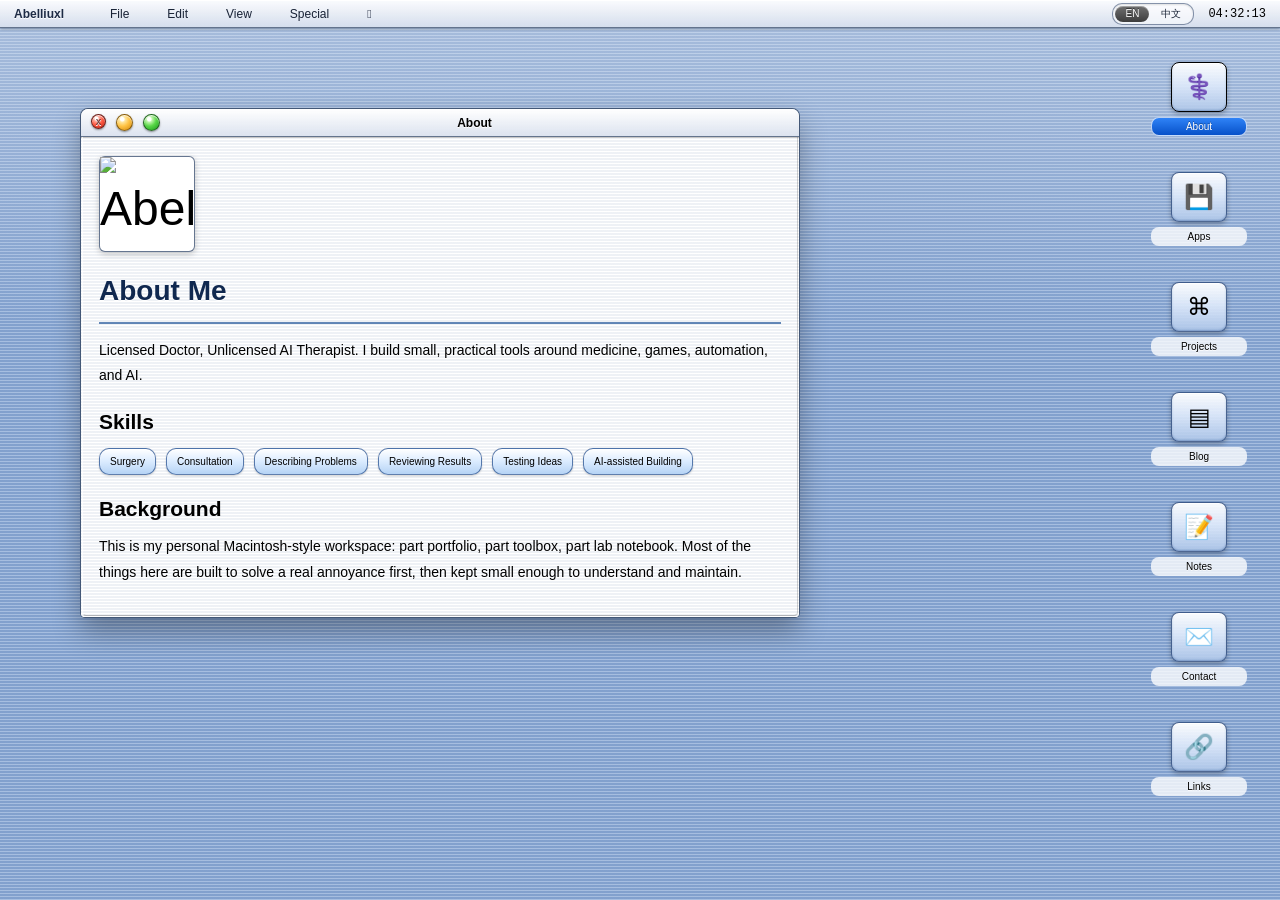
==== commit 6ef5bc98: "Update language preference handling and blog builder" ====
--- a/index.html
+++ b/index.html
@@ -128,6 +128,12 @@
             padding-right: var(--spacing-4);
             color: #1d2b45;
             text-shadow: 0 1px 0 var(--color-white);
+            text-decoration: none;
+        }
+
+        .menu-bar .logo:hover {
+            color: #1d2b45;
+            background: none;
         }
 
         .menu-bar .menu-items {
@@ -1191,7 +1197,7 @@
 <body>
     <!-- Menu Bar -->
     <div class="menu-bar">
-        <div class="logo">My Macintosh</div>
+        <a class="logo" href="/">My Macintosh</a>
         <div class="menu-items">
             <div class="menu-item" data-dropdown="">File</div>
             <div class="menu-item" data-dropdown="">Edit</div>
@@ -1686,19 +1692,70 @@
         // CONFIG LOADING
         // ========================================
         let config = null;
-        const CONFIG_VERSION = '20260609-1415';
+        const CONFIG_VERSION = '20260623-0002';
+        const LANGUAGE_STORAGE_KEY = 'homepage-language';
+        const IP_COUNTRY_ENDPOINT = 'https://api.country.is/';
+        const IP_COUNTRY_TIMEOUT_MS = 1800;
         let articleLaunchTimer = null;
-        const requestedLanguage = new URLSearchParams(window.location.search).get('lang');
-        let currentLanguage = requestedLanguage === 'zh' ||
-            (requestedLanguage !== 'en' && localStorage.getItem('homepage-language') === 'zh') ? 'zh' : 'en';
+        const normalizeLanguage = language => ['en', 'zh'].includes(language) ? language : null;
+        const requestedLanguage = normalizeLanguage(new URLSearchParams(window.location.search).get('lang'));
+        const savedLanguage = readSavedLanguage();
+        let currentLanguage = requestedLanguage || savedLanguage || 'en';
+
+        function readSavedLanguage() {
+            try {
+                return normalizeLanguage(localStorage.getItem(LANGUAGE_STORAGE_KEY));
+            } catch (error) {
+                console.warn('Could not read the saved language preference:', error);
+                return null;
+            }
+        }
+
+        function saveLanguage(language) {
+            try {
+                localStorage.setItem(LANGUAGE_STORAGE_KEY, language);
+            } catch (error) {
+                console.warn('Could not save the language preference:', error);
+            }
+        }
+
+        async function detectInitialLanguage() {
+            if (requestedLanguage || savedLanguage) {
+                return currentLanguage;
+            }
+
+            const controller = new AbortController();
+            const timeout = setTimeout(() => controller.abort(), IP_COUNTRY_TIMEOUT_MS);
+
+            try {
+                const response = await fetch(IP_COUNTRY_ENDPOINT, {
+                    cache: 'no-store',
+                    signal: controller.signal,
+                });
+                if (!response.ok) {
+                    throw new Error(`HTTP error! status: ${response.status}`);
+                }
+
+                const location = await response.json();
+                return location.country?.toUpperCase() === 'CN' ? 'zh' : 'en';
+            } catch (error) {
+                console.warn('Could not detect the visitor country; using English:', error);
+                return 'en';
+            } finally {
+                clearTimeout(timeout);
+            }
+        }
 
         async function loadConfig() {
+            const initialLanguage = detectInitialLanguage();
+
             try {
                 const response = await fetch(`config.json?v=${CONFIG_VERSION}`, { cache: 'no-store' });
                 if (!response.ok) {
                     throw new Error(`HTTP error! status: ${response.status}`);
                 }
                 config = await response.json();
+                currentLanguage = await initialLanguage;
                 console.log('Config loaded successfully:', config);
                 initializeUI();
             } catch (error) {
@@ -1809,7 +1866,7 @@
 
             const activeSection = document.querySelector('.mobile-content section.active')?.id || 'about';
             currentLanguage = language;
-            localStorage.setItem('homepage-language', language);
+            saveLanguage(language);
             renderHomepage();
 
             if (window.innerWidth < 768) {
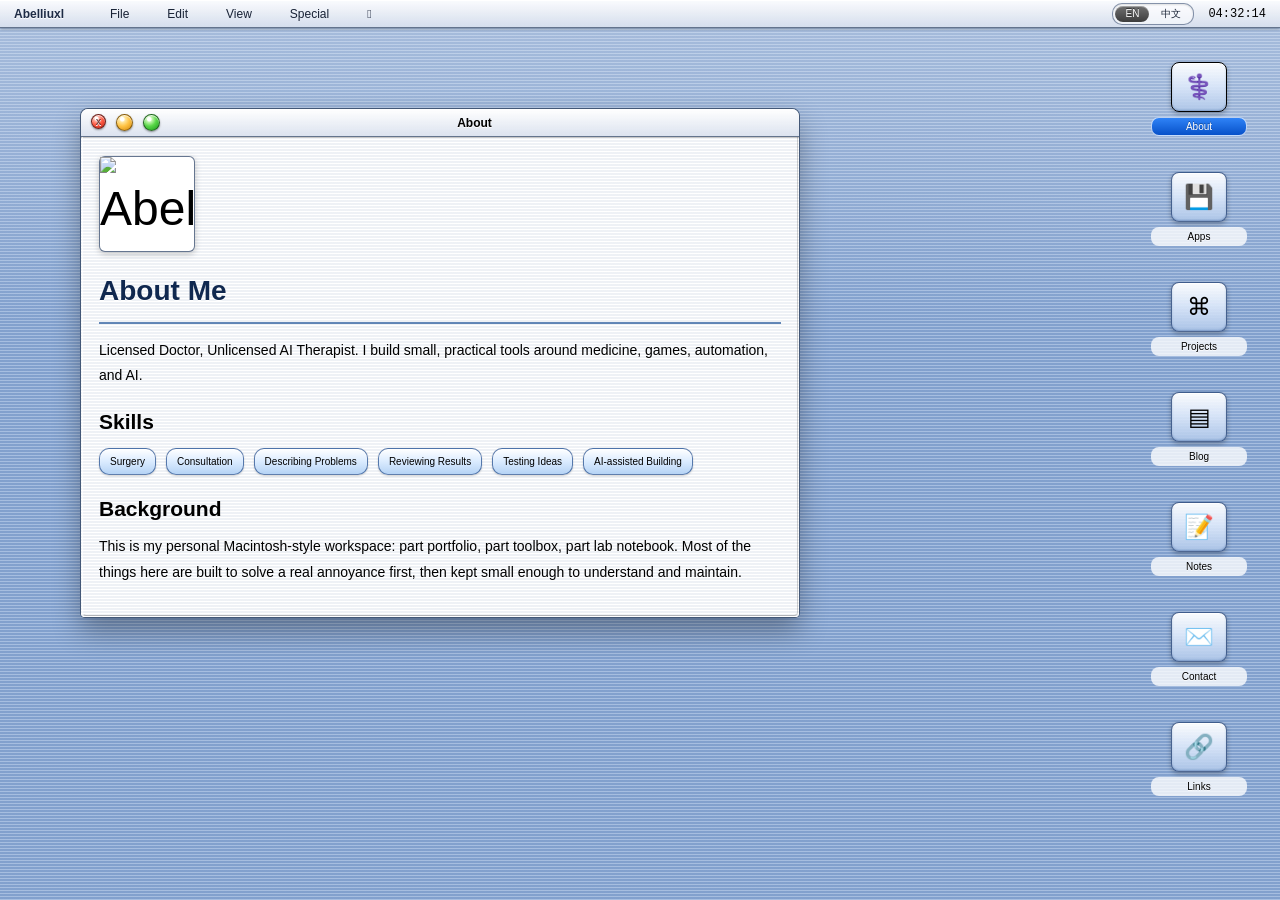
==== commit 8b4ff50b: "Render Apps window as macOS-style icon grid Replaces the card list in the Apps window with a Finder-" ====
--- a/index.html
+++ b/index.html
@@ -336,6 +336,148 @@
         }
 
         /* ========================================
+           5b. APPS GRID (Apps window content)
+           ======================================== */
+        .apps-grid-heading {
+            margin: 0 0 var(--spacing-4);
+        }
+
+        .apps-grid {
+            display: grid;
+            grid-template-columns: repeat(auto-fill, minmax(96px, 1fr));
+            gap: var(--spacing-4) var(--spacing-3);
+            padding: var(--spacing-3) 0;
+            user-select: none;
+        }
+
+        .apps-icon {
+            display: flex;
+            flex-direction: column;
+            align-items: center;
+            gap: 6px;
+            padding: var(--spacing-2);
+            border-radius: 8px;
+            cursor: pointer;
+            position: relative;
+            transition: background 0ms;
+        }
+
+        .apps-icon:hover,
+        .apps-icon:focus-within {
+            background: rgba(77, 139, 255, 0.10);
+        }
+
+        .apps-icon-img {
+            width: 64px;
+            height: 64px;
+            border: var(--border-width-hairline) solid rgba(37, 67, 118, 0.8);
+            background:
+                linear-gradient(180deg, rgba(255,255,255,0.95), rgba(220,232,250,0.92) 48%, rgba(174,198,232,0.9));
+            display: flex;
+            align-items: center;
+            justify-content: center;
+            font-size: 32px;
+            border-radius: 12px;
+            box-shadow:
+                inset 0 1px 1px var(--color-white),
+                inset 0 -1px 2px rgba(21, 65, 128, 0.35),
+                0 2px 5px rgba(0, 0, 0, 0.28);
+            overflow: hidden;
+        }
+
+        .apps-icon-img .project-icon,
+        .apps-icon-img .project-icon-image,
+        .apps-icon-img .project-icon-fallback {
+            width: 100%;
+            height: 100%;
+            display: flex;
+            align-items: center;
+            justify-content: center;
+        }
+
+        .apps-icon-img .project-icon-image {
+            object-fit: cover;
+            border-radius: 12px;
+        }
+
+        .apps-icon-img .project-icon-fallback {
+            font-size: 36px;
+        }
+
+        .apps-icon-label {
+            font-size: var(--font-size-xs);
+            text-align: center;
+            max-width: 96px;
+            overflow-wrap: anywhere;
+            color: var(--color-black);
+            text-shadow: 0 1px 0 rgba(255, 255, 255, 0.8);
+            line-height: 1.2;
+        }
+
+        .apps-icon-detail {
+            position: absolute;
+            top: 50%;
+            left: calc(100% + 8px);
+            transform: translateY(-50%);
+            min-width: 200px;
+            max-width: 260px;
+            background: rgba(255, 255, 255, 0.98);
+            border: var(--border-width-hairline) solid rgba(37, 67, 118, 0.6);
+            border-radius: 6px;
+            padding: 10px 12px;
+            box-shadow:
+                0 4px 14px rgba(0, 0, 0, 0.18),
+                inset 0 1px 0 var(--color-white);
+            pointer-events: none;
+            opacity: 0;
+            visibility: hidden;
+            transition: opacity 0.12s ease, visibility 0.12s;
+            z-index: 10;
+            font-size: 13px;
+            line-height: 1.4;
+        }
+
+        .apps-icon:hover .apps-icon-detail,
+        .apps-icon:focus-within .apps-icon-detail {
+            opacity: 1;
+            visibility: visible;
+        }
+
+        .apps-icon-detail-title {
+            font-weight: 600;
+            font-size: 14px;
+            color: #1d2b45;
+            margin-bottom: 4px;
+        }
+
+        .apps-icon-detail-desc {
+            color: #4a5874;
+            font-size: 12px;
+            margin-bottom: 6px;
+        }
+
+        .apps-icon-detail-meta {
+            display: flex;
+            align-items: center;
+            justify-content: space-between;
+            gap: 8px;
+            font-size: 11px;
+            color: #6a7894;
+            border-top: 1px solid rgba(37, 67, 118, 0.12);
+            padding-top: 6px;
+        }
+
+        .apps-icon-detail-year {
+            font-family: var(--font-family-mono, monospace);
+            letter-spacing: 0.04em;
+        }
+
+        .apps-icon-detail-hint {
+            color: #1d2b45;
+            font-style: italic;
+        }
+
+        /* ========================================
            6. WINDOW
            ======================================== */
         .window {
@@ -1692,7 +1834,7 @@
         // CONFIG LOADING
         // ========================================
         let config = null;
-        const CONFIG_VERSION = '20260623-0002';
+        const CONFIG_VERSION = '20260623-0035';
         const LANGUAGE_STORAGE_KEY = 'homepage-language';
         const IP_COUNTRY_ENDPOINT = 'https://api.country.is/';
         const IP_COUNTRY_TIMEOUT_MS = 1800;
@@ -2083,10 +2225,41 @@
             `;
         }
 
+        function renderAppsGrid() {
+            return localizedApps().map((app, index) => {
+                const titleEsc = escapeHtml(app.title);
+                const descEsc = escapeHtml(app.description || '');
+                const yearEsc = escapeHtml(app.year || '');
+                const linkEsc = escapeHtml(app.link || '#');
+                const iconHtml = renderProjectIcon(app);
+                return `
+                    <div class="apps-icon" data-app-index="${index}" data-app-link="${linkEsc}" ondblclick="openAppFromGrid(this)">
+                        <div class="apps-icon-img">${iconHtml}</div>
+                        <div class="apps-icon-label">${titleEsc}</div>
+                        <div class="apps-icon-detail" role="tooltip">
+                            <div class="apps-icon-detail-title">${titleEsc}</div>
+                            <div class="apps-icon-detail-desc">${descEsc}</div>
+                            <div class="apps-icon-detail-meta">
+                                <span class="apps-icon-detail-year">${yearEsc}</span>
+                                <span class="apps-icon-detail-hint">${currentLanguage === 'en' ? 'Double-click to open →' : '双击打开 →'}</span>
+                            </div>
+                        </div>
+                    </div>
+                `;
+            }).join('');
+        }
+
+        function openAppFromGrid(iconEl) {
+            const link = iconEl.getAttribute('data-app-link');
+            if (link && link !== '#') {
+                window.location.href = link;
+            }
+        }
+
         function renderProjectsContent() {
             return `
-                <h1>${escapeHtml(translated('ui.apps', 'Apps'))}</h1>
-                ${renderProjectCards(localizedApps())}
+                <h1 class="apps-grid-heading">${escapeHtml(translated('ui.apps', 'Apps'))}</h1>
+                <div class="apps-grid">${renderAppsGrid()}</div>
             `;
         }
 
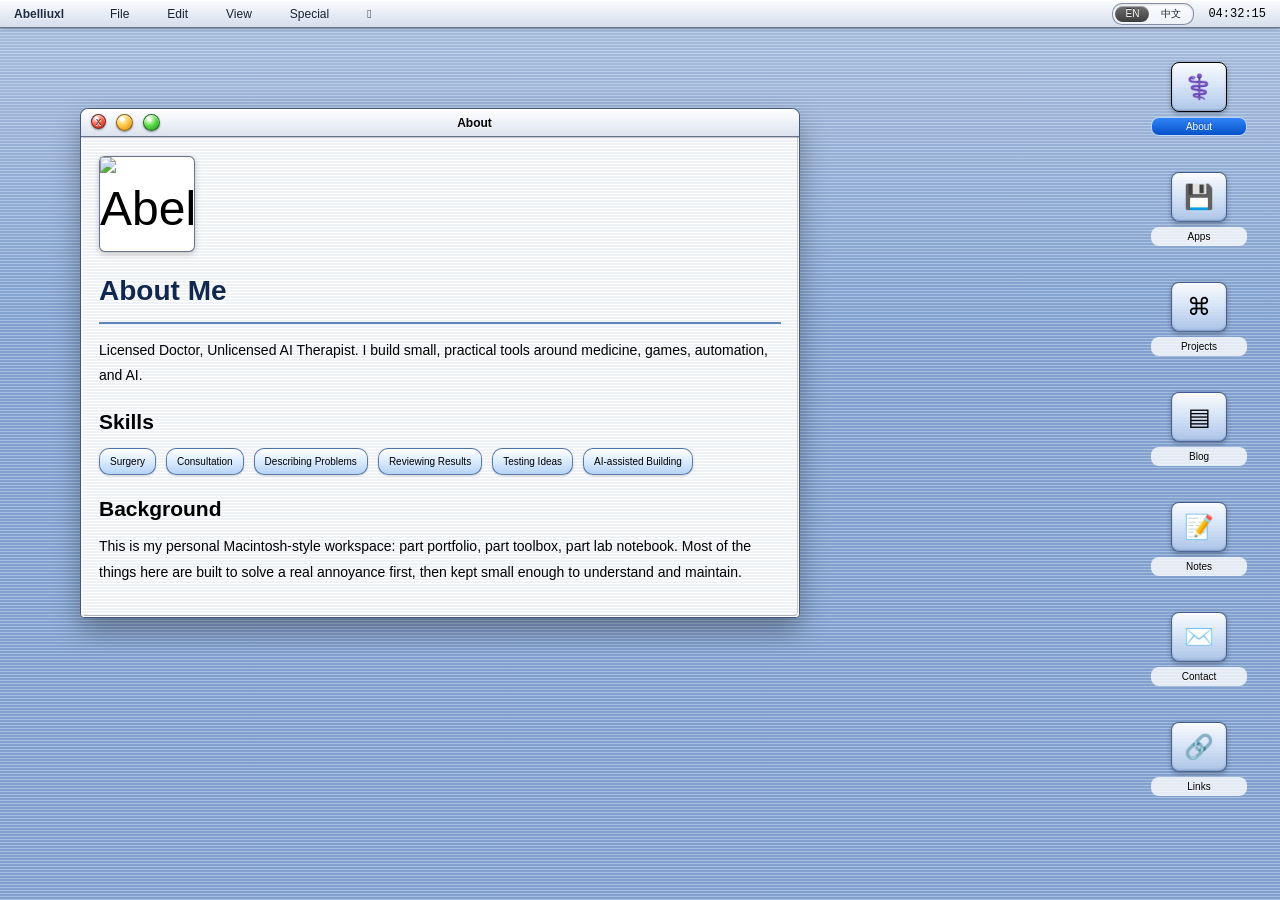
==== commit ba2641d5: "Fix icon+emoji overlap in apps grid The apps grid used the same .project-icon / .project-icon-image " ====
--- a/index.html
+++ b/index.html
@@ -385,9 +385,8 @@
             overflow: hidden;
         }
 
-        .apps-icon-img .project-icon,
-        .apps-icon-img .project-icon-image,
-        .apps-icon-img .project-icon-fallback {
+        .apps-icon-img .app-icon-image,
+        .apps-icon-img .app-icon-fallback {
             width: 100%;
             height: 100%;
             display: flex;
@@ -395,13 +394,14 @@
             justify-content: center;
         }
 
-        .apps-icon-img .project-icon-image {
+        .apps-icon-img .app-icon-image {
             object-fit: cover;
             border-radius: 12px;
         }
 
-        .apps-icon-img .project-icon-fallback {
+        .apps-icon-img .app-icon-fallback {
             font-size: 36px;
+            line-height: 1;
         }
 
         .apps-icon-label {
@@ -1834,7 +1834,7 @@
         // CONFIG LOADING
         // ========================================
         let config = null;
-        const CONFIG_VERSION = '20260623-0035';
+        const CONFIG_VERSION = '20260623-0043';
         const LANGUAGE_STORAGE_KEY = 'homepage-language';
         const IP_COUNTRY_ENDPOINT = 'https://api.country.is/';
         const IP_COUNTRY_TIMEOUT_MS = 1800;
@@ -2225,13 +2225,25 @@
             `;
         }
 
+        function renderAppIconImg(app) {
+            // Dedicated renderer for the apps grid so its styles do not collide
+            // with `.content .project-icon` (which targets the Projects window's
+            // card-list icons at 38×38).
+            if (app.iconImage) {
+                const src = escapeHtml(app.iconImage);
+                const fallback = escapeHtml(app.icon || '⌘');
+                return `<img class="app-icon-image" src="${src}" alt="" onerror="this.hidden=true; this.nextElementSibling.hidden=false"><span class="app-icon-fallback" hidden>${fallback}</span>`;
+            }
+            return `<span class="app-icon-fallback">${escapeHtml(app.icon || '⌘')}</span>`;
+        }
+
         function renderAppsGrid() {
             return localizedApps().map((app, index) => {
                 const titleEsc = escapeHtml(app.title);
                 const descEsc = escapeHtml(app.description || '');
                 const yearEsc = escapeHtml(app.year || '');
                 const linkEsc = escapeHtml(app.link || '#');
-                const iconHtml = renderProjectIcon(app);
+                const iconHtml = renderAppIconImg(app);
                 return `
                     <div class="apps-icon" data-app-index="${index}" data-app-link="${linkEsc}" ondblclick="openAppFromGrid(this)">
                         <div class="apps-icon-img">${iconHtml}</div>
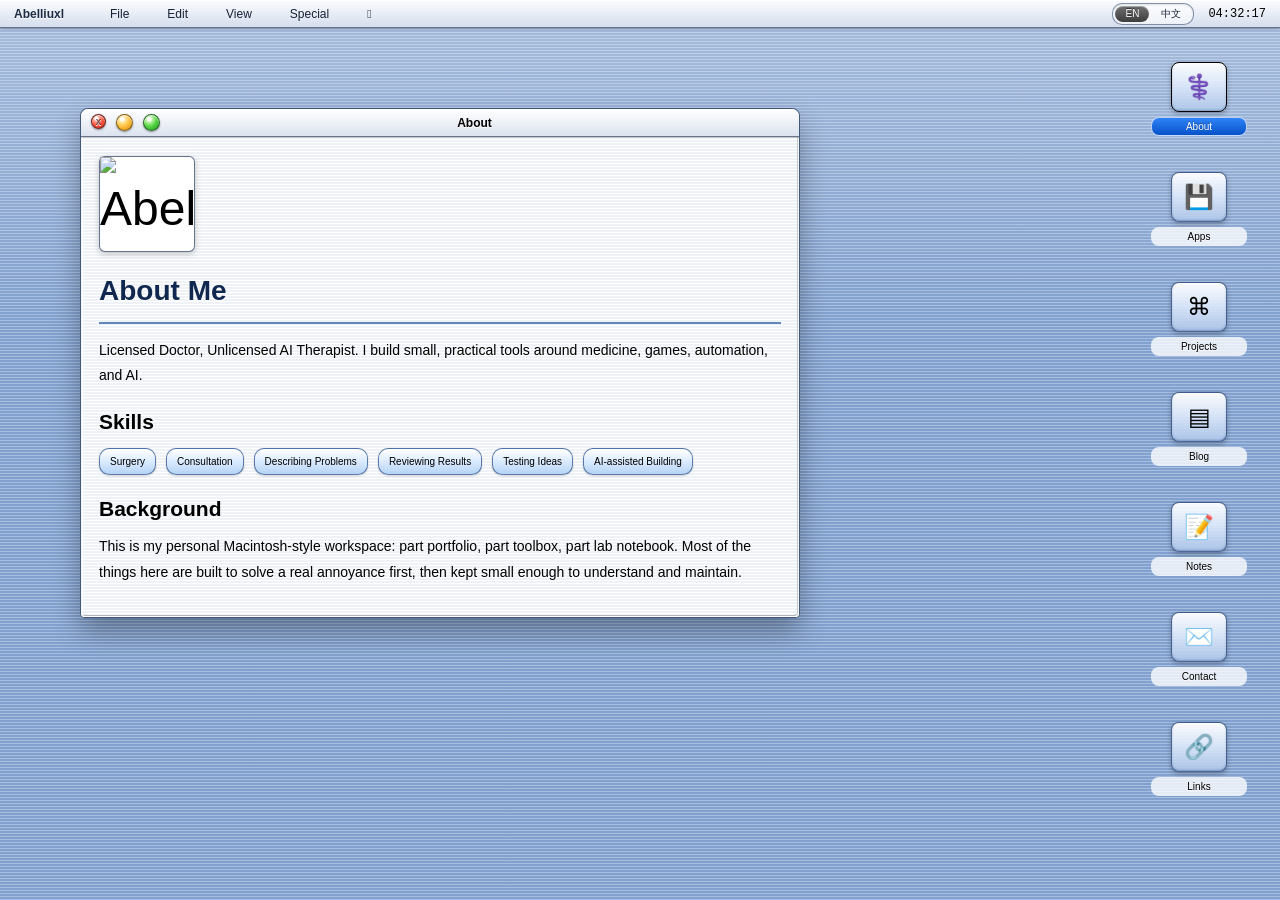
==== commit 49844fc3: "Fix apps grid: use position:absolute overlay so [hidden] works Previous fix (ba2641d) only renamed c" ====
--- a/index.html
+++ b/index.html
@@ -368,14 +368,12 @@
         }
 
         .apps-icon-img {
+            position: relative;
             width: 64px;
             height: 64px;
             border: var(--border-width-hairline) solid rgba(37, 67, 118, 0.8);
             background:
                 linear-gradient(180deg, rgba(255,255,255,0.95), rgba(220,232,250,0.92) 48%, rgba(174,198,232,0.9));
-            display: flex;
-            align-items: center;
-            justify-content: center;
             font-size: 32px;
             border-radius: 12px;
             box-shadow:
@@ -387,11 +385,11 @@
 
         .apps-icon-img .app-icon-image,
         .apps-icon-img .app-icon-fallback {
+            position: absolute;
+            inset: 0;
             width: 100%;
             height: 100%;
-            display: flex;
-            align-items: center;
-            justify-content: center;
+            display: block;
         }
 
         .apps-icon-img .app-icon-image {
@@ -401,7 +399,16 @@
 
         .apps-icon-img .app-icon-fallback {
             font-size: 36px;
-            line-height: 1;
+            line-height: 64px;
+            text-align: center;
+        }
+
+        /* Guarantee the [hidden] attribute works even though .app-icon-fallback
+           sets display:block. Without this, the class selector (0,2,0) would
+           win over the user-agent [hidden] { display: none } rule (0,1,0)
+           and the fallback emoji would render alongside the image. */
+        .apps-icon-img .app-icon-fallback[hidden] {
+            display: none;
         }
 
         .apps-icon-label {
@@ -1834,7 +1841,7 @@
         // CONFIG LOADING
         // ========================================
         let config = null;
-        const CONFIG_VERSION = '20260623-0043';
+        const CONFIG_VERSION = '20260623-0059';
         const LANGUAGE_STORAGE_KEY = 'homepage-language';
         const IP_COUNTRY_ENDPOINT = 'https://api.country.is/';
         const IP_COUNTRY_TIMEOUT_MS = 1800;
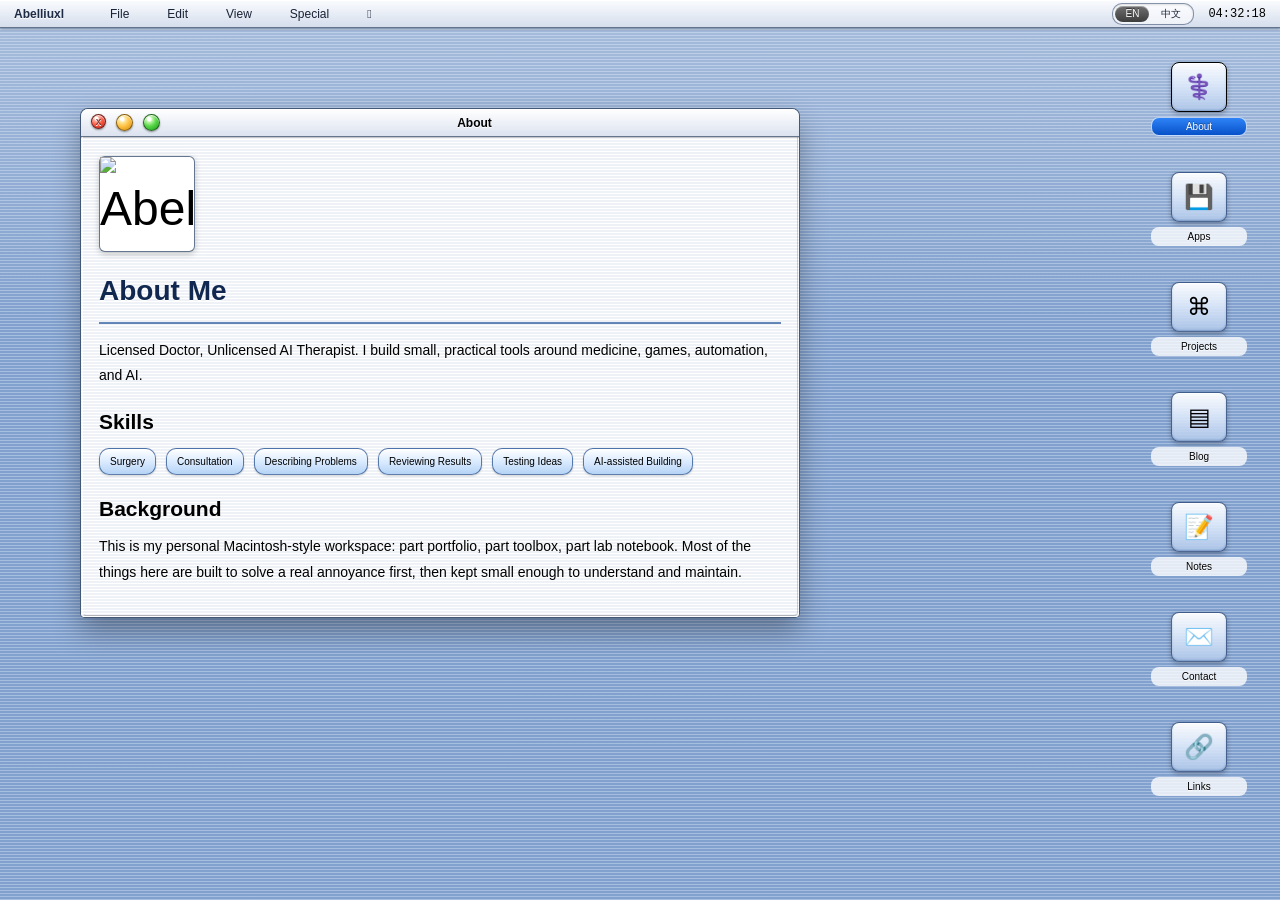
==== commit aaa14b1a: "Open Apps and Projects in new tab; keep Blog in-page Apps grid (dblclick + single-click + middle-cli" ====
--- a/index.html
+++ b/index.html
@@ -360,6 +360,8 @@
             cursor: pointer;
             position: relative;
             transition: background 0ms;
+            text-decoration: none;
+            color: inherit;
         }
 
         .apps-icon:hover,
@@ -1841,7 +1843,7 @@
         // CONFIG LOADING
         // ========================================
         let config = null;
-        const CONFIG_VERSION = '20260623-0059';
+        const CONFIG_VERSION = '20260623-0108';
         const LANGUAGE_STORAGE_KEY = 'homepage-language';
         const IP_COUNTRY_ENDPOINT = 'https://api.country.is/';
         const IP_COUNTRY_TIMEOUT_MS = 1800;
@@ -2211,7 +2213,7 @@
         function renderProjectCards(projects) {
             return projects.map(project => `
                 <div class="project-item">
-                    <h3>${project.link && project.link !== '#' ? `<a class="item-title-link project-title" href="${escapeHtml(project.link)}">${renderProjectIcon(project)}<span>${escapeHtml(project.title)}</span></a>` : `<span class="project-title">${renderProjectIcon(project)}<span>${escapeHtml(project.title)}</span></span>`}</h3>
+                    <h3>${project.link && project.link !== '#' ? `<a class="item-title-link project-title" href="${escapeHtml(project.link)}" target="_blank" rel="noopener noreferrer">${renderProjectIcon(project)}<span>${escapeHtml(project.title)}</span></a>` : `<span class="project-title">${renderProjectIcon(project)}<span>${escapeHtml(project.title)}</span></span>`}</h3>
                     <p>${escapeHtml(project.description)}</p>
                     <span class="date">${escapeHtml(project.year)}</span>
                 </div>
@@ -2252,7 +2254,7 @@
                 const linkEsc = escapeHtml(app.link || '#');
                 const iconHtml = renderAppIconImg(app);
                 return `
-                    <div class="apps-icon" data-app-index="${index}" data-app-link="${linkEsc}" ondblclick="openAppFromGrid(this)">
+                    <a class="apps-icon" href="${linkEsc}" target="_blank" rel="noopener noreferrer" data-app-index="${index}" ondblclick="event.preventDefault(); openAppFromGrid(this)">
                         <div class="apps-icon-img">${iconHtml}</div>
                         <div class="apps-icon-label">${titleEsc}</div>
                         <div class="apps-icon-detail" role="tooltip">
@@ -2260,18 +2262,18 @@
                             <div class="apps-icon-detail-desc">${descEsc}</div>
                             <div class="apps-icon-detail-meta">
                                 <span class="apps-icon-detail-year">${yearEsc}</span>
-                                <span class="apps-icon-detail-hint">${currentLanguage === 'en' ? 'Double-click to open →' : '双击打开 →'}</span>
+                                <span class="apps-icon-detail-hint">${currentLanguage === 'en' ? 'Click to open →' : '点击打开 →'}</span>
                             </div>
                         </div>
-                    </div>
+                    </a>
                 `;
             }).join('');
         }
 
         function openAppFromGrid(iconEl) {
-            const link = iconEl.getAttribute('data-app-link');
+            const link = iconEl.href;
             if (link && link !== '#') {
-                window.location.href = link;
+                window.open(link, '_blank', 'noopener,noreferrer');
             }
         }
 
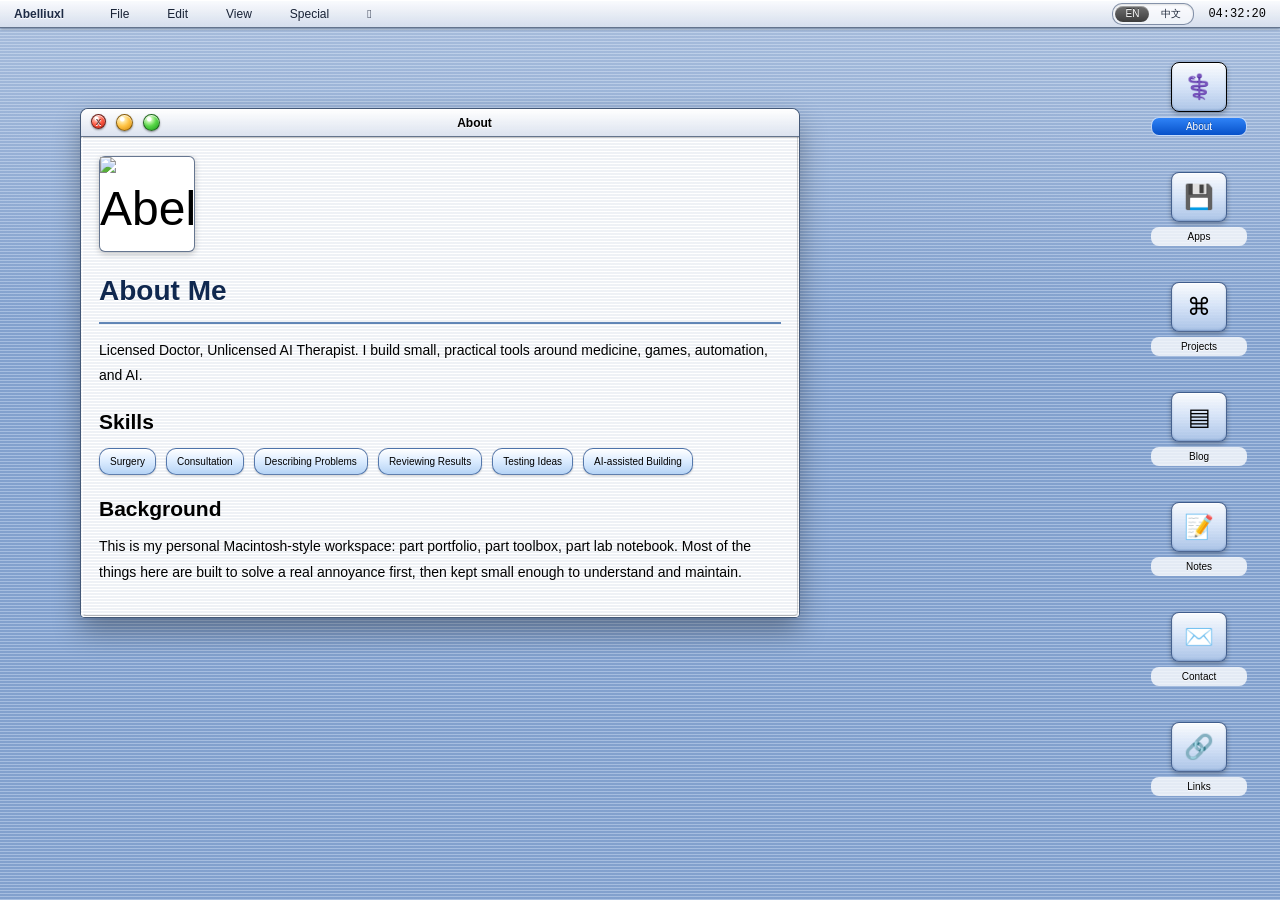
==== commit b5f81a12: "Remove apps-icon blue hover background tint The user pointed out that the rgba(77, 139, 255, 0.10) h" ====
--- a/index.html
+++ b/index.html
@@ -359,14 +359,8 @@
             border-radius: 8px;
             cursor: pointer;
             position: relative;
-            transition: background 0ms;
             text-decoration: none;
             color: inherit;
-        }
-
-        .apps-icon:hover,
-        .apps-icon:focus-within {
-            background: rgba(77, 139, 255, 0.10);
         }
 
         .apps-icon-img {
@@ -1843,7 +1837,7 @@
         // CONFIG LOADING
         // ========================================
         let config = null;
-        const CONFIG_VERSION = '20260623-0108';
+        const CONFIG_VERSION = '20260623-0111';
         const LANGUAGE_STORAGE_KEY = 'homepage-language';
         const IP_COUNTRY_ENDPOINT = 'https://api.country.is/';
         const IP_COUNTRY_TIMEOUT_MS = 1800;
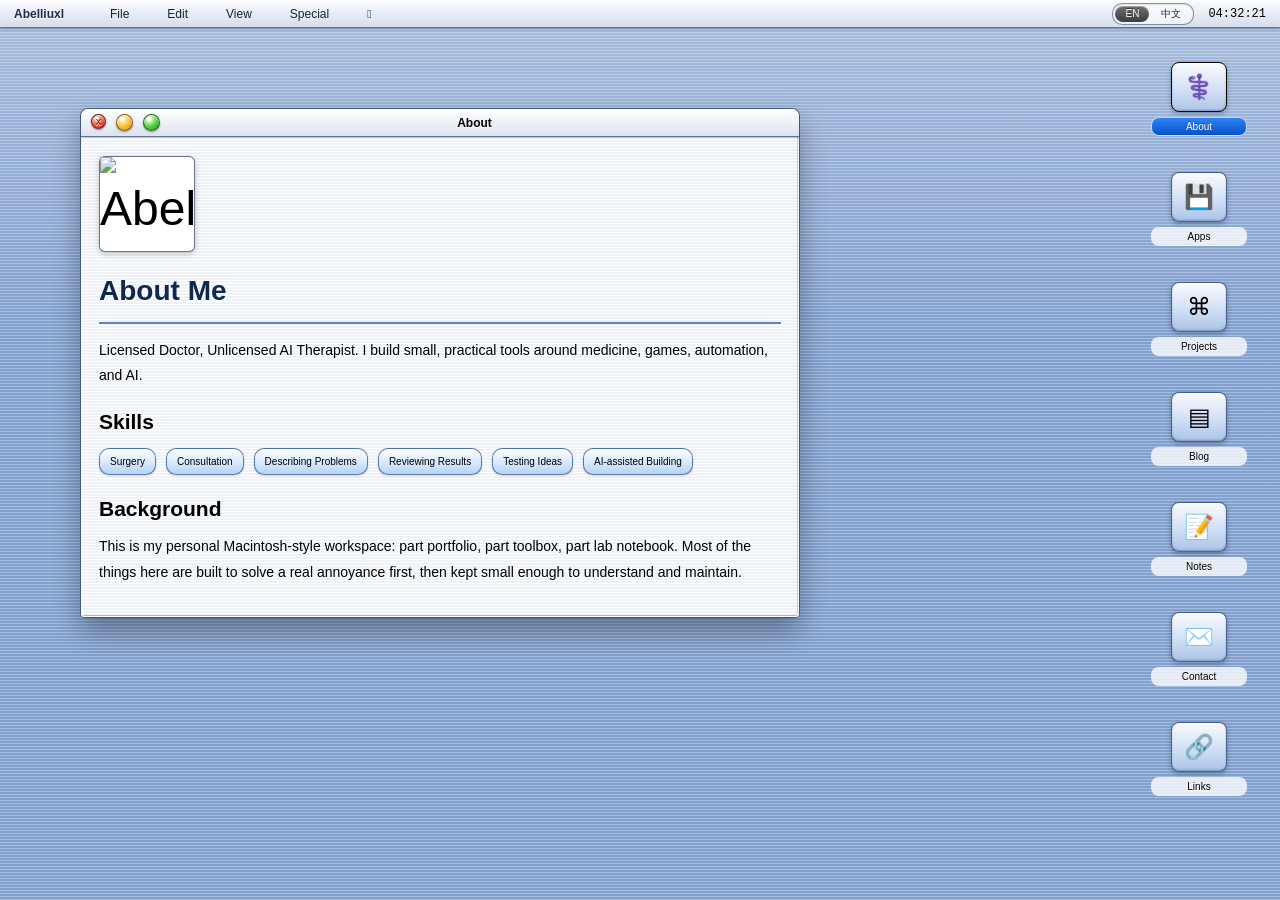
==== commit fee6967f: "Exclude apps-icon from .content a:hover deep-blue background Earlier commit aaa14b1 changed apps-ico" ====
--- a/index.html
+++ b/index.html
@@ -792,12 +792,12 @@
             margin-bottom: var(--spacing-2);
         }
 
-        .content a {
+        .content a:not(.apps-icon) {
             color: var(--color-link);
             text-decoration: underline;
         }
 
-        .content a:hover {
+        .content a:not(.apps-icon):hover {
             background: var(--color-aqua-blue-dark);
             color: var(--color-white);
         }
@@ -1837,7 +1837,7 @@
         // CONFIG LOADING
         // ========================================
         let config = null;
-        const CONFIG_VERSION = '20260623-0111';
+        const CONFIG_VERSION = '20260623-0120';
         const LANGUAGE_STORAGE_KEY = 'homepage-language';
         const IP_COUNTRY_ENDPOINT = 'https://api.country.is/';
         const IP_COUNTRY_TIMEOUT_MS = 1800;
